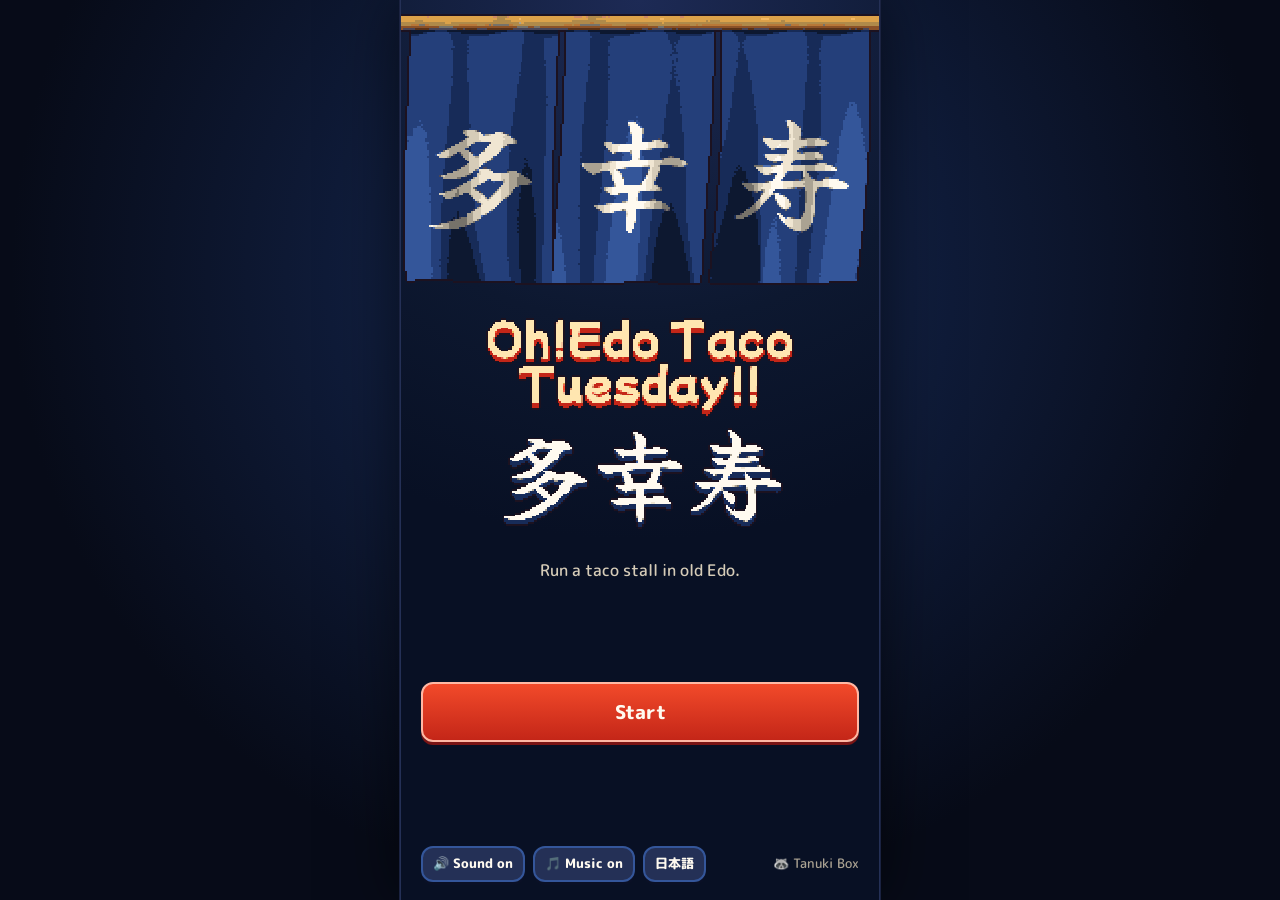
==== index.html @ ccc8399b "抜け荷のイカサマを、だまされたあとにポン吉が教えるように - はじめての2回目の勝負では銀次が必ずイカサマをする。どの椀にも賽がないと分かったあと、   ポン吉がその瞬間をゆっくりくり返して見せ（赤い" ====
<!doctype html>
<html lang="ja">
<head>
<meta charset="utf-8">
<meta name="viewport" content="width=device-width, initial-scale=1, maximum-scale=1, user-scalable=no, viewport-fit=cover">
<title>Oh!Edo Taco Tuesday!!／多幸寿</title>
<meta name="description" content="江戸にタイムスリップしたタコス職人が、屋台「多幸寿」を営む料理ゲーム。ブラウザで無料で遊べます。">
<meta name="theme-color" content="#0d1830">
<meta property="og:type" content="website">
<meta property="og:site_name" content="Tanuki Box">
<meta property="og:title" content="Oh!Edo Taco Tuesday!!／多幸寿">
<meta property="og:description" content="江戸の屋台で、タコスを売ろう。ブラウザで無料で遊べます。">
<meta property="og:url" content="https://tanukibox.github.io/OH-EDO-TACO-TUESDAY/">
<meta property="og:image" content="https://tanukibox.github.io/OH-EDO-TACO-TUESDAY/art/output/game/ogp.png?v=15">
<meta property="og:image:width" content="1200">
<meta property="og:image:height" content="630">
<meta name="twitter:card" content="summary_large_image">
<meta name="twitter:image" content="https://tanukibox.github.io/OH-EDO-TACO-TUESDAY/art/output/game/ogp.png?v=15">
<link rel="icon" type="image/png" href="art/output/game/favicon.png?v=15">
<link rel="apple-touch-icon" href="art/output/game/icon-180.png?v=15">
<link rel="manifest" href="manifest.webmanifest">
<meta name="apple-mobile-web-app-capable" content="yes">
<meta name="apple-mobile-web-app-title" content="多幸寿">
<link rel="preconnect" href="https://fonts.googleapis.com">
<link rel="preconnect" href="https://fonts.gstatic.com" crossorigin>
<link rel="stylesheet" href="https://fonts.googleapis.com/css2?family=M+PLUS+Rounded+1c:wght@500;800&family=Mochiy+Pop+One&family=Yuji+Syuku&display=swap">
<link rel="stylesheet" href="style.css?v=15">
</head>
<body>
<div id="app">
  <section id="scr-title" class="screen"></section>
  <section id="scr-morning" class="screen scroll"></section>
  <section id="scr-auction" class="screen scroll"></section>
  <section id="scr-night" class="screen"></section>
  <section id="scr-result" class="screen scroll"></section>
  <section id="scr-shop" class="screen scroll"></section>
  <section id="scr-fishing" class="screen scroll"></section>
  <section id="scr-forage" class="screen scroll"></section>
  <section id="scr-dex" class="screen scroll"></section>
  <section id="scr-hunt" class="screen scroll"></section>
  <section id="scr-smuggle" class="screen scroll"></section>
  <section id="scr-ending" class="screen scroll"></section>
  <section id="scr-dev" class="screen scroll"></section>
  <div id="dialog"></div>
  <div id="fxlayer"></div>
  <div id="toast"></div>
  <div id="tipbox"></div>
  <div id="keys" hidden></div>
  <div id="loading">🌮</div>
</div>

<!-- Tanuki Box 共通土台 -->
<script src="js/common/tb-i18n.js?v=15"></script>
<script src="js/common/tb-input.js?v=15"></script>
<script src="js/common/tb-sound.js?v=15"></script>
<script src="js/common/tb-store.js?v=15"></script>
<!-- 設定（数値）とことば（日英） -->
<script>window.OT = { VERSION: 15 };</script>
<script src="js/game/config.js?v=15"></script>
<script src="js/game/text.js?v=15"></script>
<!-- 絵の仕組み（art/build.py）が書き出す折りたたみの数値 -->
<script src="art/output/taco_plain/fold.js?v=15"></script>
<script src="art/output/game/art.js?v=15"></script>
<!-- ゲーム本体 -->
<script src="js/game/state.js?v=15"></script>
<script src="js/game/taste.js?v=15"></script>
<script src="js/game/ui.js?v=15"></script>
<script src="js/game/art.js?v=15"></script>
<script src="js/game/sprites.js?v=15"></script>
<script src="js/game/fx.js?v=15"></script>
<script src="js/game/bgm.js?v=15"></script>
<script src="js/game/opening.js?v=15"></script>
<script src="js/game/tutorial.js?v=15"></script>
<script src="js/game/sfx.js?v=15"></script>
<script src="js/game/share.js?v=15"></script>
<script src="js/game/auction.js?v=15"></script>
<script src="js/game/fishing.js?v=15"></script>
<script src="js/game/forage.js?v=15"></script>
<script src="js/game/shop.js?v=15"></script>
<script src="js/game/dex.js?v=15"></script>
<script src="js/game/hunt.js?v=15"></script>
<script src="js/game/smuggle.js?v=15"></script>
<script src="js/game/story.js?v=15"></script>
<script src="js/game/ending.js?v=15"></script>
<script src="js/game/serve.js?v=15"></script>
<script src="js/game/kitchen.js?v=15"></script>
<script src="js/game/night.js?v=15"></script>
<script src="js/game/news.js?v=15"></script>
<script src="js/game/screens.js?v=15"></script>
<script src="js/game/main.js?v=15"></script>
<script src="js/game/dev.js?v=15"></script>
</body>
</html>
---- style.css ----
/* 多幸寿：見た目（夜の屋台。藍色と提灯の明かり） */
:root {
  --ink: #fffaf0;
  --ink2: #d6ccb8;
  --muted: #aaa292;
  --night: #0d1830;
  --night2: #172b58;
  --panel: #1a2240;
  --panel2: #243056;
  --line: #34569a;
  --lantern: #f5b860;
  --lantern2: #ffe6b0;
  --red: #f24a2a;
  --green: #46b03a;
  --wood: #8c5228;
  --wood2: #5a3218;
  --safe-b: env(safe-area-inset-bottom, 0px);
  --safe-t: env(safe-area-inset-top, 0px);
}
* { box-sizing: border-box; -webkit-tap-highlight-color: transparent; }
html, body { margin: 0; height: 100%; background: #070b18; color: var(--ink); }
body {
  font-family: "M PLUS Rounded 1c", "Hiragino Maru Gothic ProN", "Yu Gothic UI", sans-serif;
  font-weight: 500;
  overflow: hidden;
  touch-action: manipulation;
  user-select: none; -webkit-user-select: none;
}
#app {
  position: relative;
  width: 100%; max-width: 480px; height: 100%; height: 100dvh;
  margin: 0 auto;
  background: radial-gradient(120% 60% at 50% 0%, #1d2a55 0%, var(--night) 60%, #081024 100%);
  overflow: hidden;
  box-shadow: 0 0 0 1px #1a2240, 0 0 60px rgba(0,0,0,.6);
}
.screen { position: absolute; inset: 0; display: none; flex-direction: column; padding-top: var(--safe-t); }
.screen.on { display: flex; }
.screen.scroll { overflow-y: auto; -webkit-overflow-scrolling: touch; padding-bottom: calc(96px + var(--safe-b)); }
#loading { position: absolute; inset: 0; display: grid; place-items: center; font-size: 48px; animation: spin 1.2s linear infinite; }
body.ready #loading { display: none; }
@keyframes spin { to { transform: rotate(360deg); } }

canvas.pix { image-rendering: pixelated; image-rendering: crisp-edges; display: block; }

/* ボタン */
.btn {
  font: inherit; font-weight: 800; color: var(--ink);
  background: var(--panel2); border: 2px solid var(--line); border-radius: 12px;
  padding: 10px 16px; cursor: pointer; min-height: 44px;
  box-shadow: 0 3px 0 #0a1026;
  transition: transform .06s;
}
.btn:active { transform: translateY(2px); box-shadow: 0 1px 0 #0a1026; }
.btn:disabled { opacity: .45; }
.btn.primary { background: linear-gradient(#f24a2a, #c42618); border-color: #ffb8a4; box-shadow: 0 3px 0 #7a1414; }
.btn.big { font-size: 19px; padding: 14px 18px; width: 100%; }
.btn.ghost { background: transparent; }
.btn.small { font-size: 13px; padding: 6px 10px; min-height: 36px; }
.btn.x { background: #000; border-color: #444; }

/* 上の帯 */
.hud {
  display: flex; gap: 10px; align-items: center; flex-wrap: wrap;
  padding: 8px 12px; font-size: 14px; font-weight: 800;
  background: rgba(7,11,24,.65); border-bottom: 1px solid #243056;
}
.hud-day { color: var(--lantern2); }
.hud-timer { margin-left: auto; color: var(--lantern); font-variant-numeric: tabular-nums; }
.scr-title { margin: 14px 16px 8px; font-size: 22px; font-weight: 800; }
.lead { margin: 6px 16px; color: var(--ink2); }

/* ポン吉 */
.pon { display: flex; gap: 8px; margin: 6px 16px; padding: 10px; background: #2a2838; border: 1px solid #4a4658; border-radius: 12px; }
.pon-face { font-size: 30px; line-height: 1; }
.pon-face-img { width: 44px; height: 44px; image-rendering: pixelated; background: #f0e6d2; border-radius: 10px; border: 2px solid #b87838; display: block; }
.tut-face.pon-face-img { width: 40px; height: 40px; margin: -14px 0 -2px -4px; box-shadow: 0 2px 0 rgba(0,0,0,.4); }
.pon-text { display: flex; flex-direction: column; font-size: 14px; }
.pon-text b { color: var(--lantern); font-size: 12px; }

/* お知らせ */
#tipbox { position: absolute; left: 0; right: 0; bottom: calc(150px + var(--safe-b)); display: flex; flex-direction: column; align-items: center; pointer-events: none; z-index: 50; }
#toast { position: absolute; left: 0; right: 0; top: 30%; display: flex; flex-direction: column; align-items: center; gap: 8px; pointer-events: none; z-index: 50; }
.toast { background: rgba(13,24,48,.92); border: 2px solid var(--lantern); border-radius: 12px; padding: 10px 16px; font-weight: 800; max-width: 88%; text-align: center; animation: pop .2s ease-out; transition: opacity .35s, transform .35s; }
.toast.big { font-family: "Mochiy Pop One", sans-serif; font-size: 34px; color: var(--lantern2); border: none; background: none; text-shadow: 0 3px 0 #7a1414, 0 0 16px #f5b860; }
.toast.tip { font-size: 14px; border-color: #4a4658; background: #2a2838; }
.toast.out { opacity: 0; transform: translateY(-10px); }
@keyframes pop { from { transform: scale(.7); opacity: 0; } to { transform: scale(1); opacity: 1; } }

/* タイトル */
#scr-title { justify-content: space-between; padding-bottom: calc(18px + var(--safe-b)); }
.title-top { display: flex; flex-direction: column; align-items: center; }
.title-noren { width: 100%; height: auto; aspect-ratio: 3 / 2; }
.logo { margin: 8px 0 0; text-align: center; display: flex; flex-direction: column; align-items: center; line-height: 1.05; }
.logo-en { font-family: "Mochiy Pop One", sans-serif; font-size: clamp(26px, 8.5vw, 38px); color: var(--lantern2); text-shadow: 0 3px 0 #c42618, 0 0 18px rgba(245,184,96,.6); letter-spacing: .01em; }
.logo-ja { font-family: "Yuji Syuku", serif; font-size: clamp(40px, 13vw, 58px); color: var(--ink); text-shadow: 0 3px 0 #172b58; margin-top: 4px; }
.tagline { color: var(--ink2); margin: 6px 0; }
.title-btns { display: flex; flex-direction: column; gap: 10px; padding: 0 20px; }
.title-foot { display: flex; gap: 8px; align-items: center; padding: 10px 20px 0; }
.title-foot .by { margin-left: auto; color: var(--muted); font-size: 13px; }

/* 朝：仕入れ先 */
.suppliers { display: grid; grid-template-columns: 1fr 1fr; gap: 8px; margin: 6px 16px; }
.sup { font: inherit; color: var(--ink); text-align: left; background: var(--panel2); border: 2px solid var(--line); border-radius: 12px; padding: 10px; display: flex; flex-direction: column; gap: 2px; cursor: pointer; min-height: 84px; }
.sup.game { border-color: var(--lantern); }
.sup.soon { opacity: .45; border-style: dashed; border-color: #4a4658; }
.sup.blocked { opacity: .6; }
.sup-kind { font-size: 11px; color: var(--lantern); }
.sup.shop .sup-kind { color: #a8e05a; }
.sup-name { font-weight: 800; font-size: 16px; }
.sup-desc { font-size: 12px; color: var(--ink2); }
.pantry { margin: 10px 16px; }
.pantry h3 { font-size: 15px; margin: 6px 0; }
.chips { display: flex; flex-wrap: wrap; gap: 6px; }
.chip { display: inline-flex; align-items: center; gap: 4px; background: #172b58; border-radius: 999px; padding: 2px 10px 2px 4px; font-size: 13px; }
.chip.zero { opacity: .45; }
.chip-icon { width: 24px; height: 24px; }
.sticky-bottom { position: fixed; left: 50%; transform: translateX(-50%); bottom: 0; width: 100%; max-width: 480px; padding: 10px 16px calc(12px + var(--safe-b)); background: linear-gradient(transparent, #070b18 40%); z-index: 5; }

/* 競り */
.auc-intro { margin: 10px 16px; display: flex; flex-direction: column; gap: 16px; }
.auc-intro p { line-height: 1.7; }
.auc-time { height: 8px; margin: 4px 16px; background: #172b58; border-radius: 4px; overflow: hidden; }
.auc-time i, .auc-lot i { display: block; height: 100%; background: var(--lantern); }
.auc-panel { position: relative; margin: 10px 16px; padding: 14px; border-radius: 16px; background: linear-gradient(#5a3218, #2e1a12); border: 3px solid #8c5228; display: flex; flex-direction: column; align-items: center; gap: 4px; cursor: pointer; touch-action: none; }
.auc-panel.won { border-color: var(--green); }
.auc-panel.lost { border-color: #4a4658; }
.auc-fish { width: 288px; max-width: 80%; height: auto; aspect-ratio: 3 / 2; }
.auc-name { font-weight: 800; font-size: 18px; }
.auc-market { font-size: 13px; color: var(--ink2); }
.auc-price { font-family: "Mochiy Pop One", sans-serif; font-size: 56px; line-height: 1.1; color: var(--ink); background: #fffaf0; color: #1c1220; border-radius: 10px; padding: 0 18px; min-width: 60%; text-align: center; font-variant-numeric: tabular-nums; box-shadow: 0 4px 0 #b87838; }
.auc-price.cheap { color: #1f6a2c; background: #eaf7d4; }
.auc-price.pricey { color: #c42618; }
.auc-price.poor { opacity: .55; }
.auc-lot { width: 80%; height: 6px; background: #2e1a12; border-radius: 3px; overflow: hidden; margin-top: 6px; }
.auc-tap { margin-top: 6px; font-weight: 800; color: var(--lantern2); animation: blink 1s infinite; }
@keyframes blink { 50% { opacity: .4; } }
.auc-msg { position: absolute; top: 40%; left: 0; right: 0; text-align: center; font-family: "Mochiy Pop One", sans-serif; font-size: 26px; opacity: 0; pointer-events: none; transition: opacity .15s; }
.auc-msg.show { opacity: 1; }
.auc-msg.won { color: #a8e05a; text-shadow: 0 2px 0 #1f6a2c; }
.auc-msg.lost { color: #d6ccb8; text-shadow: 0 2px 0 #1c1220; }
.auc-log { margin: 6px 16px; padding-left: 20px; font-size: 14px; color: var(--ink2); }
.auc-log.big { font-size: 17px; color: var(--ink); line-height: 1.9; }

/* 夜：屋台 */
#scr-night { background: #0d1830; }
.stall { position: relative; width: 100%; aspect-ratio: 192 / 108; max-height: 34vh; margin: 0 auto; flex: none; }
.stall-canvas { width: 100%; height: 100%; object-fit: contain; }
.seat-hit { position: absolute; top: 18%; bottom: 0; z-index: 2; }
.bubble { position: absolute; top: 4%; transform: translateX(-50%); width: 30%; display: none; flex-direction: column; align-items: center; gap: 2px; pointer-events: none; z-index: 3; }
.bubble.on { display: flex; }
.bubble .b-line { background: #fffaf0; color: #1c1220; font-size: 11px; font-weight: 800; border-radius: 8px; padding: 3px 6px; line-height: 1.25; text-align: center; box-shadow: 0 2px 0 #aaa292; }
.bubble .b-type { font-size: 10px; color: var(--lantern2); background: rgba(13,24,48,.8); border-radius: 6px; padding: 0 6px; }
.bubble .b-order { background: #fffaf0; color: #c42618; font-size: 11.5px; font-weight: 800; border-radius: 8px; padding: 3px 6px; line-height: 1.2; text-align: center; border: 2px solid transparent; }
.bubble.sel .b-order { border-color: var(--lantern); box-shadow: 0 0 10px #f5b860; }
.bubble .b-bar { width: 70%; height: 5px; background: rgba(0,0,0,.5); border-radius: 3px; overflow: hidden; }
.bubble .b-bar i { display: block; height: 100%; }
.fx { position: absolute; inset: 0; pointer-events: none; z-index: 4; }
.floater { position: absolute; top: 40%; transform: translateX(-50%); font-weight: 800; font-size: 16px; white-space: nowrap; animation: floatUp 1.8s ease-out forwards; text-shadow: 0 2px 0 #1c1220; }
.floater.s3 { color: #ffe6b0; font-size: 20px; }
.floater.s2 { color: #fffaf0; }
.floater.s1 { color: #aaa292; }
.floater.angry { font-size: 28px; }
@keyframes floatUp { 0% { transform: translate(-50%, 10px) scale(.6); opacity: 0; } 15% { transform: translate(-50%, 0) scale(1.15); opacity: 1; } 100% { transform: translate(-50%, -40px) scale(1); opacity: 0; } }

/* 夜：調理台 */
.kitchen { flex: 1; min-height: 0; display: flex; flex-direction: column; background: linear-gradient(#5a3218, #3a2010); border-top: 3px solid #8c5228; padding: 6px 10px calc(8px + var(--safe-b)); gap: 6px; }
.board { position: relative; flex: 1 1 auto; min-height: 110px; display: flex; justify-content: center; align-items: center; }
.board-canvas { height: 100%; max-height: 256px; width: auto; aspect-ratio: 1; }
.dish-name { position: absolute; bottom: 0; left: 0; right: 0; text-align: center; font-size: 13px; font-weight: 800; color: var(--lantern2); text-shadow: 0 2px 0 #1c1220; }
.tabs { display: flex; gap: 4px; flex: none; }
.tab { flex: 1; font: inherit; font-weight: 800; font-size: 14px; color: var(--ink2); background: #2e1a12; border: 2px solid #5a3218; border-radius: 10px 10px 4px 4px; padding: 6px 0; min-height: 38px; cursor: pointer; }
.tab.on { color: #1c1220; background: var(--lantern2); border-color: var(--lantern); }
.bins { display: grid; grid-template-columns: repeat(3, 1fr); gap: 6px; flex: none; max-height: 30vh; overflow-y: auto; }
.bin { font: inherit; color: var(--ink); background: #2e1a12; border: 2px solid #8c5228; border-radius: 10px; padding: 4px; display: grid; grid-template-columns: 32px 1fr; grid-template-rows: auto auto; column-gap: 4px; align-items: center; text-align: left; cursor: pointer; min-height: 48px; }
.bin canvas { grid-row: span 2; width: 32px; height: 32px; }
.bin-name { font-size: 12px; font-weight: 800; line-height: 1.15; }
.bin-count { font-size: 11px; color: var(--muted); }
.bin.on { border-color: var(--lantern); background: #5a3218; box-shadow: 0 0 0 2px rgba(245,184,96,.4) inset; }
.bin.empty { opacity: .4; }
.actions { display: grid; grid-template-columns: 1fr 2fr; gap: 8px; flex: none; }
.actions .btn { min-height: 52px; font-size: 17px; }

/* 結果 */
.res-table { margin: 6px 16px; background: var(--panel); border: 2px solid var(--line); border-radius: 14px; overflow: hidden; }
.res-row { display: flex; justify-content: space-between; align-items: baseline; padding: 10px 14px; border-bottom: 1px solid #243056; gap: 12px; }
.res-row:last-child { border-bottom: none; }
.res-row span { color: var(--ink2); font-size: 14px; }
.res-row b { font-size: 16px; text-align: right; }
.res-row.big b { font-family: "Mochiy Pop One", sans-serif; font-size: 30px; color: var(--lantern2); }
.res-row.up b { color: #a8e05a; }
.res-row.down b { color: #ffb8a4; }
.res-btns { display: flex; flex-direction: column; gap: 10px; margin: 16px; }

/* PC：まわりを夜の町の色に */
@media (min-width: 520px) {
  body { background: radial-gradient(circle at 50% 30%, #172b58, #070b18 70%); }
  #app { border-left: 1px solid #243056; border-right: 1px solid #243056; }
}
@media (max-height: 640px) {
  .stall { max-height: 30vh; }
  .bins { max-height: 26vh; }
  .actions .btn { min-height: 46px; }
}

/* ---------- 第2段階 ---------- */
.row-btns { display: flex; align-items: center; gap: 10px; margin: 4px 16px; }
.chapter-name { margin-left: auto; font-size: 13px; color: var(--lantern2); border: 1px solid #4a4658; border-radius: 999px; padding: 2px 10px; }
.kago-panel { display: flex; gap: 10px; align-items: center; margin: 10px 16px; padding: 10px; background: #2e1a12; border: 2px solid #8c5228; border-radius: 12px; }
.kago-panel > div { display: flex; flex-direction: column; gap: 2px; flex: 1; }
.kago-panel span { font-size: 12px; color: var(--ink2); }
.actions.three { grid-template-columns: 1fr 1fr 1.6fr; }
.actions.three .btn { font-size: 14px; padding: 8px 6px; }
.btn.kago { background: #b87838; border-color: #fbe39a; font-size: 14px !important; }
.toast.lv { color: #a8e05a; border-color: #46b03a; }
.bubble .b-line.cmt { background: #ffe6b0; }

/* 店 */
.shop-list { display: flex; flex-direction: column; gap: 6px; margin: 6px 16px; }
.shop-row { display: flex; align-items: center; gap: 10px; background: var(--panel2); border: 2px solid var(--line); border-radius: 12px; padding: 6px 10px; }
.shop-row.off { opacity: .45; }
.shop-icon { width: 32px; height: 32px; }
.shop-info { flex: 1; display: flex; flex-direction: column; font-size: 12px; color: var(--ink2); }
.shop-info b { color: var(--ink); font-size: 15px; }
.btn.buy { min-width: 76px; background: linear-gradient(#46b03a, #1f6a2c); border-color: #a8e05a; }

/* 一本釣り */
.sea-panel { position: relative; margin: 8px 16px; border: 3px solid #34569a; border-radius: 14px; overflow: hidden; touch-action: none; cursor: pointer; }
.sea-canvas { width: 100%; height: auto; aspect-ratio: 3 / 2; }
.tension { position: absolute; right: 8px; top: 12%; bottom: 12%; width: 18px; background: rgba(13,24,48,.7); border: 2px solid #fffaf0; border-radius: 9px; overflow: hidden; display: flex; flex-direction: column-reverse; }
.tension i { display: block; width: 100%; background: linear-gradient(#f24a2a, #f5b860 40%, #46b03a); transition: height .05s; }
.tension span { position: absolute; top: -2px; left: 50%; transform: translate(-50%, -100%); font-size: 10px; }
.tension.danger { border-color: #f24a2a; box-shadow: 0 0 12px #f24a2a; }
.sea-help { position: absolute; left: 0; right: 0; bottom: 8px; text-align: center; font-weight: 800; color: var(--lantern2); text-shadow: 0 2px 0 #0d1830; pointer-events: none; }
.sea-help.warn { color: #f24a2a; font-size: 20px; animation: blink .3s infinite; }

/* 採集 */
.field-canvas { width: calc(100% - 32px); margin: 8px 16px; height: auto; aspect-ratio: 3 / 2; border: 3px solid #46b03a; border-radius: 14px; touch-action: none; cursor: pointer; }
.forage-log { margin: 4px 16px; font-size: 14px; color: var(--ink2); min-height: 20px; }

/* 図鑑 */
.dex-tabs { display: flex; gap: 4px; margin: 0 16px 6px; }
.dex-grid { display: grid; grid-template-columns: 1fr; gap: 6px; margin: 0 16px; }
.dex-card { display: flex; gap: 10px; align-items: center; background: var(--panel2); border: 2px solid var(--line); border-radius: 12px; padding: 6px; }
.dex-card.shadow { background: #121a33; border-color: #243056; color: var(--muted); }
.dex-thumb { width: 72px; height: 72px; flex: none; }
.dex-card.small .dex-thumb { width: 56px; height: 56px; }
.dex-icon { width: 36px; height: 36px; flex: none; }
.dex-info { display: flex; flex-direction: column; gap: 1px; font-size: 12px; color: var(--ink2); min-width: 0; flex: 1; }
.dex-info b { color: var(--ink); font-size: 14px; }
.dex-info .lv { color: var(--lantern); }
.dex-info .need { font-size: 11px; }
.dex-info .sudachi { color: #a8e05a; font-size: 11px; }
.taste-bars { display: grid; grid-template-columns: 1fr 1fr 1fr; gap: 2px 8px; margin-top: 2px; }
.taste-bars .tb { display: flex; align-items: center; gap: 4px; font-size: 10px; }
.taste-bars .tb span { width: 26px; }
.taste-bars .tb i { display: block; height: 5px; background: var(--lantern); border-radius: 3px; min-width: 2px; }
@media (min-width: 420px) { .dex-grid { grid-template-columns: 1fr 1fr; } }

/* ランクアップ */
.rankup { margin: 6px 16px 12px; padding: 14px; text-align: center; border-radius: 16px; background: radial-gradient(circle at 50% 0%, #5a3218, #2e1a12); border: 3px solid var(--lantern); box-shadow: 0 0 24px rgba(245,184,96,.5); animation: pop .4s ease-out; }
.rankup-title { font-weight: 800; color: var(--lantern2); }
.rankup-name { font-family: "Yuji Syuku", serif; font-size: 34px; margin: 4px 0; }
.rankup p { margin: 6px 0 4px; font-size: 13px; color: var(--ink2); }
.rankup ul { list-style: none; padding: 0; margin: 0; display: flex; flex-wrap: wrap; gap: 4px; justify-content: center; }
.rankup li { background: rgba(13,24,48,.6); border-radius: 999px; padding: 2px 10px; font-size: 12px; }

/* ---------- 第3段階 ---------- */
#dialog { position: absolute; inset: 0; z-index: 80; display: none; background: rgba(7,11,24,.55); }
#dialog.on { display: block; }
.dlg-card { position: absolute; left: 10px; right: 10px; bottom: calc(14px + var(--safe-b)); display: flex; gap: 10px; align-items: flex-start; background: #fffaf0; color: #1c1220; border: 3px solid #5a3218; border-radius: 14px; padding: 12px 14px 22px; box-shadow: 0 6px 0 #2e1a12; animation: pop .15s ease-out; }
.dlg-card.narr { background: #172b58; color: #fffaf0; border-color: #f5b860; box-shadow: 0 6px 0 #0d1830; }
.dlg-face { font-size: 34px; line-height: 1; width: 56px; height: 56px; display: grid; place-items: center; background: #f0e6d2; border-radius: 10px; flex: none; }
.dlg-face.none { display: none; }
.dlg-body { flex: 1; min-width: 0; }
.dlg-name { font-weight: 800; color: #c42618; font-size: 14px; }
.dlg-text { font-size: 16px; line-height: 1.6; }
.dlg-next { position: absolute; right: 12px; bottom: 4px; font-size: 12px; animation: blink 1s infinite; }
.dlg-skip { position: absolute; top: calc(10px + var(--safe-t)); right: 10px; font: inherit; font-size: 13px; color: #fffaf0; background: rgba(13,24,48,.8); border: 1px solid #4a4658; border-radius: 999px; padding: 6px 12px; }
.notice { margin: 6px 16px; padding: 10px 12px; border-radius: 12px; font-size: 14px; font-weight: 800; }
.notice.fest { background: linear-gradient(90deg, #b8323a, #f0664e); color: #fffaf0; }
.notice.vip { background: #2a2838; border: 2px solid #f5b860; color: #ffe6b0; }
.kago-panel.real { border-color: #f4cc62; }
.tribute-panel { margin: 10px 16px; padding: 12px; border-radius: 14px; background: radial-gradient(circle at 50% 0%, #34569a, #172b58); border: 3px solid #f5b860; display: flex; flex-direction: column; gap: 6px; }
.tribute-panel span { font-size: 13px; color: var(--ink2); }
.tribute-panel .miss { color: #ffb8a4; }
.bubble .b-type.vip { background: #b8323a; color: #fff; }
.bubble .b-type.reg { background: #b87838; color: #fff; }
.bubble .b-type.trav { background: #1f6a2c; color: #fff; }
.hunt-msg { margin: 0 16px; text-align: center; font-family: "Mochiy Pop One", sans-serif; font-size: 20px; color: #a8e05a; opacity: 0; transition: opacity .15s; min-height: 28px; }
.hunt-msg.show { opacity: 1; }
.hunt-msg.bad { color: #f24a2a; }
.hunt-canvas { border-color: #8c5228; }
.night-canvas { border-color: #34569a; }
.auc-log li.bad { color: #ffb8a4; }
.cleared { color: #a8e05a; font-weight: 800; margin: 0; }
.ending { display: flex; flex-direction: column; align-items: center; padding-bottom: 20px; }
.ending-title { font-family: "Mochiy Pop One", sans-serif; font-size: clamp(30px, 10vw, 44px); color: #ffe6b0; text-shadow: 0 4px 0 #c42618, 0 0 24px #f5b860; margin: 10px 0 0; text-align: center; }
.ending-sub { font-family: "Yuji Syuku", serif; font-size: 22px; margin: 6px 0; }
.ending-taco { width: 256px; height: 256px; }
.ending-stats { color: var(--ink2); padding: 0 16px; text-align: center; }
.ending .res-btns { width: 100%; }

/* ---------- 第4段階：絵と演出 ---------- */
.logo-img { width: min(92%, 480px); height: auto; aspect-ratio: 240 / 132; margin-top: -8px; }
.mateo-canvas { position: absolute; left: 0; bottom: 0; height: 88%; max-height: 160px; width: auto; aspect-ratio: 64 / 80; pointer-events: none; }
.board { position: relative; }
.map { position: relative; margin: 6px 16px; border: 3px solid #8c5228; border-radius: 12px; overflow: hidden; }
.map-img { width: 100%; height: auto; aspect-ratio: 256 / 160; }
.pin { position: absolute; transform: translate(-50%, -100%); font: inherit; font-size: 10px; font-weight: 800; color: #1c1220; background: #fffaf0; border: 2px solid #1c1220; border-radius: 8px; padding: 1px 5px; white-space: nowrap; cursor: pointer; box-shadow: 0 2px 0 #1c1220; }
.pin::after { content: ''; position: absolute; left: 50%; bottom: -6px; transform: translateX(-50%); border: 4px solid transparent; border-top-color: #1c1220; }
.pin.game { background: #ffe6b0; }
.pin.shop { background: #d2ec9a; }
.pin.soon { background: #aaa292; opacity: .8; }
.pin.blocked { opacity: .55; }
.pin.home { background: #f24a2a; color: #fffaf0; cursor: default; }
.auc-panel { background-size: cover; background-position: center; image-rendering: pixelated; }
.dlg-face-img { width: 56px; height: 56px; }
.dlg-face { overflow: hidden; }

#fxlayer { position: absolute; inset: 0; pointer-events: none; z-index: 70; overflow: hidden; }
.cutin { position: absolute; inset: 0; background: rgba(7,11,24,.85); display: flex; flex-direction: column; align-items: center; justify-content: center; animation: pop .2s ease-out; transition: opacity .3s; }
.cutin.out { opacity: 0; }
.cutin-noren { width: 100%; height: auto; aspect-ratio: 3 / 2; }
.cutin-mateo { width: 128px; height: 160px; margin-top: -60px; transition: transform .2s; }
.cutin.dress .cutin-mateo { transform: scale(1.15); }
.cutin-word { font-family: "Mochiy Pop One", sans-serif; font-size: 40px; color: #ffe6b0; text-shadow: 0 4px 0 #c42618, 0 0 20px #f5b860; opacity: 0; transform: scale(.5); transition: all .25s; }
.cutin.dress .cutin-word { opacity: 1; transform: scale(1); }
.closeup { position: absolute; right: 8px; top: 18%; width: 150px; background: #fffaf0; border: 4px solid #f5b860; border-radius: 16px; padding: 6px; display: flex; flex-direction: column; align-items: center; animation: slideIn .25s ease-out; transition: opacity .3s, transform .3s; box-shadow: 0 0 24px rgba(245,184,96,.8); }
.closeup.out { opacity: 0; transform: translateX(40px); }
.closeup-face { width: 132px; height: 132px; }
.closeup-line { font-family: "Mochiy Pop One", sans-serif; color: #c42618; font-size: 16px; text-align: center; line-height: 1.2; }
.spark { position: absolute; width: 8px; height: 8px; background: #ffe6b0; transform: rotate(45deg); animation: sparkle .8s ease-out infinite; }
@keyframes slideIn { from { transform: translateX(60px); opacity: 0; } to { transform: translateX(0); opacity: 1; } }
@keyframes sparkle { 0% { transform: rotate(45deg) scale(0); opacity: 1; } 100% { transform: rotate(45deg) scale(1.6); opacity: 0; } }
.fx-banner { position: absolute; left: 0; right: 0; top: 32%; text-align: center; padding: 16px 0; background: linear-gradient(90deg, transparent, rgba(196,38,24,.92) 15%, rgba(196,38,24,.92) 85%, transparent); animation: pop .3s ease-out; transition: opacity .4s; }
.fx-banner.nushi { background: linear-gradient(90deg, transparent, rgba(23,43,88,.95) 15%, rgba(23,43,88,.95) 85%, transparent); animation: pop .3s ease-out, shake .4s; }
.fx-banner.win { background: linear-gradient(90deg, transparent, rgba(31,106,44,.92) 15%, rgba(31,106,44,.92) 85%, transparent); }
.fx-banner.out { opacity: 0; }
.fx-title { font-family: "Mochiy Pop One", sans-serif; font-size: 36px; color: #ffe6b0; text-shadow: 0 3px 0 #1c1220; }
.fx-sub { font-family: "Yuji Syuku", serif; font-size: 26px; color: #fffaf0; }
@keyframes shake { 0%, 100% { transform: translateX(0); } 25% { transform: translateX(-8px); } 75% { transform: translateX(8px); } }
.confetti { position: absolute; top: -10px; width: 7px; height: 11px; animation: fall linear forwards; }
@keyframes fall { to { transform: translateY(110vh) rotate(720deg); } }
.fx-confetti { position: absolute; inset: 0; }

#dialog.kami { background: #1c1220; display: flex; flex-direction: column; align-items: center; justify-content: center; padding-bottom: 150px; }
.kami-frame { width: calc(100% - 24px); padding: 10px; background: linear-gradient(#b87838, #8c5228); border: 4px solid #5a3218; border-radius: 6px; box-shadow: 0 6px 0 #2e1a12; }
.kami-frame.slide { animation: kamiSlide .45s ease-out; }
@keyframes kamiSlide { from { transform: translateX(40%); opacity: 0; } to { transform: translateX(0); opacity: 1; } }
.kami-pic { width: 100%; height: auto; aspect-ratio: 3 / 2; border: 2px solid #2e1a12; }

.tut { position: absolute; inset: 0; pointer-events: none; z-index: 60; }
.tut-ring { position: absolute; border: 3px solid #ffe6b0; border-radius: 12px; box-shadow: 0 0 0 4000px rgba(7,11,24,.35), 0 0 16px #f5b860; animation: tutPulse 1s infinite; }
@keyframes tutPulse { 50% { border-color: #f5b860; box-shadow: 0 0 0 4000px rgba(7,11,24,.35), 0 0 4px #f5b860; } }
.tut-bubble { position: absolute; left: 12px; right: 12px; background: #2a2838; border: 2px solid #f5b860; border-radius: 12px; padding: 8px 12px; font-size: 14px; line-height: 1.45; display: flex; flex-direction: column; gap: 4px; pointer-events: auto; box-shadow: 0 4px 0 rgba(0,0,0,.4); }
.tut-bubble b { color: #f5b860; font-size: 12px; }
.tut-head { display: flex; align-items: center; gap: 8px; }
.tut-step { font-size: 11px; color: var(--muted); }
.tut-x { margin-left: auto; background: none; border: 0; color: var(--ink2); font-size: 20px; line-height: 1; padding: 0 4px; cursor: pointer; }
.tut-btns { display: flex; justify-content: flex-end; gap: 8px; margin-top: 2px; }
.tut-btns button { border-radius: 8px; padding: 6px 14px; font-weight: 800; font-size: 13px; border: 2px solid #f5b860; cursor: pointer; }
.tut-ok { background: #f5b860; color: #1c1220; }
.tut-skip { background: transparent; color: var(--ink2); border-color: #4a4658 !important; }
.screen.scroll > * { flex-shrink: 0; }


/* ------------------------------------------------------------------
   夜の厨房：木札の紐 / 3つの持ち場 / 持ち場のボタン
   ------------------------------------------------------------------ */
.rail { position: relative; flex: none; display: flex; gap: 6px; overflow-x: auto; padding: 12px 8px 4px; min-height: 100px; background: linear-gradient(#2e1a12, #1c1220); border-bottom: 2px solid #5a3218; scrollbar-width: none; }
.rail::-webkit-scrollbar { display: none; }
.rope { position: absolute; left: 0; right: 0; top: 4px; height: 12px; background: url('art/output/game/kitchen/k_rope.png') repeat-x; background-size: auto 12px; image-rendering: pixelated; pointer-events: none; }
.rail-empty { align-self: center; color: var(--muted); font-size: 12px; margin: 0 auto; }
.ticket { position: relative; flex: none; width: 104px; min-height: 84px; display: flex; flex-direction: column; align-items: center; gap: 2px; padding: 12px 4px 5px; border: 0; border-radius: 4px; color: #1c1220; cursor: pointer;
  background: url('art/output/game/kitchen/k_ticket.png') center / 100% 100%, #f4cc62; image-rendering: pixelated; box-shadow: 0 3px 0 #5a3218; transform-origin: 50% 0; animation: tkIn .35s ease-out; }
@keyframes tkIn { 0% { transform: rotate(-8deg) translateY(-12px); opacity: 0; } 60% { transform: rotate(4deg); opacity: 1; } 100% { transform: rotate(0); } }
.ticket.sel { outline: 3px solid #ffe6b0; box-shadow: 0 0 12px #f5b860, 0 3px 0 #5a3218; }
.ticket .tk-name { font-size: 9.5px; color: #5a3218; font-weight: 700; max-width: 100%; overflow: hidden; white-space: nowrap; text-overflow: ellipsis; }
.ticket .tk-title { font-size: 11px; font-weight: 900; line-height: 1.1; text-align: center; }
.ticket .tk-steps { display: flex; flex-wrap: wrap; justify-content: center; gap: 1px; }
.ticket .tk-step { position: relative; width: 22px; height: 22px; }
.ticket .tk-step canvas { width: 22px; height: 22px; image-rendering: pixelated; }
.ticket .tk-step b { position: absolute; left: -2px; top: -3px; font-size: 8px; background: #b8323a; color: #fff; border-radius: 6px; padding: 0 2px; line-height: 1.2; }
.ticket .tk-hint { font-size: 10px; color: #7a1414; font-weight: 700; text-align: center; }
.ticket .tk-bar { width: 86%; height: 4px; background: rgba(0,0,0,.35); border-radius: 2px; overflow: hidden; margin-top: auto; }
.ticket .tk-bar i { display: block; height: 100%; }

.stations { position: relative; flex: 1; min-height: 0; }
.station { position: absolute; inset: 0; display: none; flex-direction: column; overflow: hidden; }
.station.on { display: flex; }
.st-order { background: #0d1830; justify-content: flex-start; }
#scr-night .st-order .stall { width: 100%; max-height: none; aspect-ratio: 256 / 144; }
.st-hint { text-align: center; color: var(--lantern2); font-size: 13px; padding: 8px; animation: blink 1.4s infinite; }
.st-grill { background: #2e1a12; padding: 0 8px 6px; gap: 4px; }
.grill-canvas { width: 100%; max-height: 52%; object-fit: contain; image-rendering: pixelated; touch-action: none; flex: none; margin: 0 auto; aspect-ratio: 256 / 176; }
.grill-msg { position: absolute; left: 50%; top: 8px; transform: translateX(-50%); background: rgba(13,24,48,.88); border: 2px solid var(--lantern); border-radius: 8px; padding: 3px 10px; font-size: 13px; font-weight: 800; opacity: 0; transition: opacity .15s; pointer-events: none; white-space: nowrap; z-index: 3; }
.grill-msg.on { opacity: 1; }
.k-label { font-size: 11px; color: var(--lantern2); margin-top: 2px; flex: none; }
.k-row { display: flex; gap: 6px; overflow-x: auto; flex: none; padding-bottom: 2px; scrollbar-width: thin; }
.k-empty { color: var(--muted); font-size: 12px; padding: 6px 2px; }
.k-chip { flex: none; width: 70px; display: flex; flex-direction: column; align-items: center; gap: 1px; padding: 4px 2px; border-radius: 10px; border: 2px solid #5a3218; background: linear-gradient(#8c5228, #5a3218); color: var(--ink); cursor: pointer; touch-action: none; user-select: none; -webkit-user-select: none; }
.k-chip .k-ico { width: 40px; height: 40px; image-rendering: pixelated; pointer-events: none; }
.k-chip .k-name { font-size: 10.5px; font-weight: 800; line-height: 1.1; text-align: center; pointer-events: none; }
.k-chip .k-sub { font-size: 9.5px; color: var(--ink2); pointer-events: none; }
.k-chip.empty { opacity: .4; }
.k-chip.on { border-color: #ffe6b0; }
.k-chip.want { border-color: #f5b860; box-shadow: 0 0 8px rgba(245,184,96,.7); }
.k-chip.small { width: 58px; cursor: default; }
.k-chip.q-good .k-sub { color: #a8e05a; }
.k-chip.q-raw .k-sub { color: #f6c39c; }
.k-chip.q-burnt .k-sub { color: #f24a2a; }
.k-chip.bowl { background: linear-gradient(#34569a, #243f7a); border-color: #172b58; }
.k-chip.jug { background: linear-gradient(#76726a, #4a4658); border-color: #4a4658; }
.k-chip.bowl.want, .k-chip.jug.want { border-color: #f5b860; }
.st-plate { background: linear-gradient(#5a3218, #3a2010); padding: 4px 8px 6px; gap: 4px; }
.plate-top { position: relative; display: flex; align-items: center; justify-content: center; gap: 6px; flex: 1 1 auto; min-height: 120px; }
.plate-board-wrap { position: relative; height: 100%; max-height: 300px; max-width: 100%; aspect-ratio: 1; border-radius: 50%; background: radial-gradient(#d6ccb8 0 62%, #aaa292 63% 66%, transparent 67%); }
.plate-board { width: 100%; height: 100%; image-rendering: pixelated; touch-action: none; }
.plate-info { position: absolute; left: 50%; bottom: -2px; transform: translateX(-50%); white-space: nowrap; font-size: 11px; font-weight: 800; background: rgba(13,24,48,.85); border-radius: 8px; padding: 1px 8px; }
.plate-mateo { position: absolute; left: 0; bottom: 0; width: 80px; height: 100px; image-rendering: pixelated; pointer-events: none; }
.plate-side { position: absolute; right: 0; bottom: 0; display: flex; flex-direction: column; gap: 6px; align-items: center; }
.trash { width: 62px; display: flex; flex-direction: column; align-items: center; font-size: 10px; color: var(--ink2); background: none; border: 0; cursor: pointer; }
.trash-ico { width: 48px; height: 48px; background: url('art/output/game/kitchen/k_trash.png') center / contain no-repeat; image-rendering: pixelated; }
.kago-serve { border-radius: 10px; border: 2px solid #8c5228; background: #5a3218; color: var(--ink); font-size: 13px; padding: 6px 8px; cursor: pointer; }
.plate-rows { flex: 0 1 auto; overflow-y: auto; min-height: 0; max-height: 44%; display: flex; flex-direction: column; gap: 2px; }
.wrap-btn { flex: none; min-height: 48px; font-size: 17px; }
.drag-ghost { position: absolute; z-index: 70; pointer-events: none; display: none; transform: translate(-50%, -50%); }
.drag-ghost.on { display: block; }
.drag-ghost.sprinkle, .drag-ghost.drizzle { transform: translate(-50%, -100%) rotate(-25deg); }
.drag-ghost .ghost-ico { width: 56px; height: 56px; image-rendering: pixelated; filter: drop-shadow(0 4px 2px rgba(0,0,0,.5)); }

.score-card { position: absolute; left: 50%; top: 8px; transform: translate(-50%, -10px); width: min(260px, 86%); background: #fffaf0; color: #1c1220; border-radius: 12px; border: 3px solid #b87838; padding: 8px 12px; z-index: 5; opacity: 0; pointer-events: none; transition: opacity .2s, transform .2s; box-shadow: 0 4px 0 rgba(0,0,0,.4); }
.score-card.on { opacity: 1; transform: translate(-50%, 0); }
.score-card .sc-name { font-size: 11px; color: #5a3218; font-weight: 800; }
.score-card .sc-stars { font-size: 22px; color: #f5b860; text-shadow: 0 1px 0 #8c5228; letter-spacing: 1px; }
.score-card .sc-stars s { text-decoration: none; color: #d6ccb8; text-shadow: none; }
.score-card.s5 .sc-stars { animation: pop .4s; color: #f24a2a; }
.sc-row { display: grid; grid-template-columns: 4.5em 1fr 3em; align-items: center; gap: 6px; font-size: 11.5px; font-weight: 700; }
.sc-row i { height: 7px; background: #d6ccb8; border-radius: 4px; overflow: hidden; }
.sc-row i b { display: block; height: 100%; background: linear-gradient(90deg, #f5b860, #46b03a); }
.sc-row em { font-style: normal; text-align: right; }
.sc-pay { margin-top: 3px; font-weight: 900; font-size: 13px; color: #b8323a; }

.st-buttons { flex: none; display: grid; grid-template-columns: repeat(3, 1fr); gap: 6px; padding: 6px 8px calc(8px + var(--safe-b)); background: #1c1220; border-top: 2px solid #5a3218; }
.st-btn { position: relative; min-height: 58px; border-radius: 12px; border: 2px solid #5a3218; background: linear-gradient(#8c5228, #5a3218); color: var(--ink); font-weight: 900; font-size: 14px; display: flex; flex-direction: column; align-items: center; justify-content: center; gap: 1px; cursor: pointer; }
.st-btn .ico { font-size: 20px; line-height: 1; }
.st-btn.on { background: linear-gradient(#f24a2a, #c42618); border-color: #ffb8a4; }
.st-btn.alert { animation: stAlert .7s infinite; }
.st-btn.alert::after { content: '!'; position: absolute; top: -6px; right: 8px; background: #f24a2a; color: #fff; border-radius: 10px; width: 18px; height: 18px; font-size: 13px; line-height: 18px; }
@keyframes stAlert { 50% { box-shadow: 0 0 14px 3px #f5b860; border-color: #ffe6b0; } }
.seat-hit.call { cursor: pointer; }
.bubble .b-call { background: #f24a2a; color: #fff; font-size: 13px; font-weight: 900; border-radius: 10px; padding: 2px 10px; animation: blink .8s infinite; box-shadow: 0 2px 0 #7a1414; }
@media (min-width: 700px) {
  .rail { min-height: 112px; }
  .ticket { width: 120px; }
}
@media (max-height: 700px) {
  .rail { min-height: 90px; padding-top: 10px; }
  .st-btn { min-height: 50px; }
  .k-chip .k-ico { width: 32px; height: 32px; }
}
/* 盛り付け：3段（皮・具・たれと薬味）が縦長のスマホでも全部見えるように、札を小さめに */
.st-plate .plate-top { min-height: 130px; }
.st-plate .plate-rows { max-height: none; flex: none; }
.st-plate .k-chip { width: 60px; padding: 2px; }
.st-plate .k-chip .k-ico { width: 32px; height: 32px; }
.st-plate .k-label { margin-top: 0; font-size: 10px; }
.st-plate .plate-top { flex: 1 1 0; min-height: 110px; }
.st-plate .k-chip .k-name { white-space: nowrap; overflow: hidden; text-overflow: ellipsis; max-width: 100%; }
.st-plate .k-chip .k-sub { white-space: nowrap; font-size: 9px; }
.st-plate .k-label { line-height: 12px; }
.st-order { justify-content: flex-start; background: linear-gradient(#3a2010, #2e1a12); }
.st-order .st-hint { background: rgba(13,24,48,.7); border-radius: 10px; margin: 8px 16px 0; }
.ticket.old { animation: none; }

/* 焼き場を3つの画面に：七輪 / 油鍋 / 藁焼き */
.fire-tabs { flex: none; display: grid; grid-template-columns: repeat(3, 1fr); gap: 4px; padding: 6px 0 4px; }
.fire-tab { position: relative; display: flex; align-items: center; justify-content: center; gap: 4px; min-height: 38px; border-radius: 10px; border: 2px solid #5a3218; background: #3a2010; color: var(--ink2); font-weight: 800; font-size: 13px; cursor: pointer; }
.fire-tab .ico { font-size: 15px; }
.fire-tab .fire-count { font-style: normal; font-size: 10px; color: var(--muted); }
.fire-tab.on { background: linear-gradient(#8c5228, #5a3218); color: var(--ink); border-color: #f5b860; }
.fire-tab.alert { animation: stAlert .7s infinite; }
.fire-tab.alert::after { content: '!'; position: absolute; top: -6px; right: 6px; background: #f24a2a; color: #fff; border-radius: 9px; width: 16px; height: 16px; font-size: 11px; line-height: 16px; text-align: center; }
.fire-view { position: relative; flex: none; }
.fire-view .grill-canvas { display: block; width: 100%; max-height: none; aspect-ratio: 256 / 160; }
.slot-tags { position: absolute; inset: 0; pointer-events: none; }
.slot-tag { position: absolute; display: none; transform: translate(-50%, -235%); white-space: nowrap; font-size: 12px; font-weight: 900; padding: 1px 7px; border-radius: 8px; background: #fffaf0; color: #1c1220; box-shadow: 0 2px 0 rgba(0,0,0,.4); }
.slot-tag.on { display: block; }
.slot-tag.k-sear { transform: translate(-50%, 150%); }
.slot-tag.flip { background: #ffe6b0; animation: tagHop .5s infinite; }
.slot-tag.ready { background: #a8e05a; animation: tagHop .5s infinite; }
.slot-tag.burn { background: #f24a2a; color: #fff; animation: blink .4s infinite; }
.slot-tag.hold { background: rgba(13,24,48,.85); color: var(--lantern2); }
@keyframes tagHop { 50% { margin-top: -3px; } }
.sear-ctrl { display: none; position: absolute; left: 8px; right: 8px; bottom: 6px; gap: 8px; grid-template-columns: 2fr 1fr; }
.fire-view.v-sear .sear-ctrl { display: grid; }
.sear-ctrl button { min-height: 46px; border-radius: 12px; font-weight: 900; font-size: 15px; cursor: pointer; -webkit-user-select: none; user-select: none; -webkit-touch-callout: none; }
.sear-hold { touch-action: none; background: linear-gradient(#f24a2a, #c42618); color: #fff; border: 2px solid #ffb8a4; box-shadow: 0 3px 0 #7a1414; }
.sear-hold.on { transform: translateY(3px); box-shadow: 0 0 16px #f5b860; background: linear-gradient(#f5b860, #f24a2a); }
.sear-take { background: #fffaf0; color: #1c1220; border: 2px solid #b87838; box-shadow: 0 3px 0 #5a3218; }
.sear-ctrl button:disabled { opacity: .45; }
.st-grill .k-chip .k-ico { width: 36px; height: 36px; }

/* 盛り付け：列は横にスクロール。タップで「持つ」 */
.k-row { touch-action: pan-x; overscroll-behavior-x: contain; -webkit-overflow-scrolling: touch; }
.k-chip { touch-action: pan-x; }
.k-chip.held { border-color: #fffaf0; box-shadow: 0 0 0 2px #f24a2a, 0 0 12px #f5b860; transform: translateY(-3px); }
.plate-board-wrap.tool-on { box-shadow: 0 0 0 3px rgba(245,184,96,.8), 0 0 18px rgba(245,184,96,.6); }
.plate-board-wrap.tool-on .plate-info { background: #c42618; color: #fff; }
.st-plate .plate-rows .k-row { -webkit-mask-image: linear-gradient(90deg, #000 88%, rgba(0,0,0,.25)); mask-image: linear-gradient(90deg, #000 88%, rgba(0,0,0,.25)); }
.drag-ghost.sprinkle, .drag-ghost.drizzle { transform: translate(-50%, -120%) rotate(-30deg); }

/* タコスを出す場面（できあがり → お客さん → 評価と心付け） */
.serve-scene { position: absolute; left: 0; right: 0; bottom: 0; top: calc(44px + var(--safe-t)); z-index: 50; background: rgba(7,11,24,.92); display: flex; flex-direction: column; align-items: center; justify-content: flex-start; overflow: hidden; animation: pop .2s ease-out; transition: opacity .25s; }
.serve-scene.out { opacity: 0; }
.sv-dish { position: absolute; inset: 0; display: flex; flex-direction: column; align-items: center; justify-content: center; gap: 6px; transition: opacity .3s, transform .3s; }
.serve-scene:not(.p-dish) .sv-dish { opacity: 0; transform: scale(.7) translateY(-30px); pointer-events: none; }
.sv-rays { position: absolute; width: 140vmin; height: 140vmin; max-width: 900px; max-height: 900px; background: repeating-conic-gradient(rgba(245,184,96,.16) 0 10deg, transparent 10deg 20deg); border-radius: 50%; -webkit-mask-image: radial-gradient(circle, #000 20%, transparent 65%); mask-image: radial-gradient(circle, #000 20%, transparent 65%); animation: spin 14s linear infinite; }
.sv-dish-img { position: relative; width: min(78vw, 360px); height: auto; aspect-ratio: 1; image-rendering: pixelated; animation: dishIn .45s cubic-bezier(.2,1.6,.4,1); }
@keyframes dishIn { from { transform: scale(.3) rotate(-12deg); opacity: 0; } to { transform: scale(1); opacity: 1; } }
.sv-title { position: relative; font-family: "Mochiy Pop One", sans-serif; font-size: 22px; color: #ffe6b0; text-shadow: 0 3px 0 #7a1414; text-align: center; padding: 0 12px; }
.sv-done { position: relative; font-family: "Mochiy Pop One", sans-serif; font-size: 34px; color: #fffaf0; text-shadow: 0 4px 0 #c42618, 0 0 18px #f5b860; animation: pop .4s .25s both; }
.sv-dish .spark { position: absolute; }
.sv-stage { position: relative; width: 100%; flex: none; opacity: 0; transition: opacity .3s; }
.serve-scene.p-guest .sv-stage, .serve-scene.p-react .sv-stage { opacity: 1; }
.sv-canvas { display: block; width: 100%; height: auto; image-rendering: pixelated; }
.sv-bubble { position: absolute; left: 50%; top: 4%; transform: translateX(-50%); display: none; flex-direction: column; align-items: center; gap: 3px; max-width: 70%; }
.sv-bubble.on { display: flex; animation: pop .25s ease-out; }
.sv-bubble .b-line { background: #fffaf0; color: #1c1220; font-weight: 800; font-size: 15px; border-radius: 12px; padding: 5px 12px; box-shadow: 0 3px 0 #aaa292; text-align: center; }
.sv-bubble.worry .b-line { background: #d6ccb8; }
.sv-bubble .b-line.cmt { background: #ffe6b0; font-size: 13px; }
.sv-coins { position: absolute; inset: 0; pointer-events: none; }
.sv-coin { position: absolute; pointer-events: auto; width: 46px; height: 46px; padding: 2px; border: 0; background: none; cursor: pointer; animation: coinPop .35s ease-out both, coinBob 1s ease-in-out .35s infinite; filter: drop-shadow(0 0 6px #f5b860); }
.sv-coin .coin-ico { width: 42px; height: 42px; image-rendering: pixelated; }
.sv-coin.got { animation: coinGot .45s ease-in forwards; pointer-events: none; }
@keyframes coinPop { from { transform: translateY(30px) scale(.2); opacity: 0; } to { transform: none; opacity: 1; } }
@keyframes coinBob { 50% { transform: translateY(-6px); } }
@keyframes coinGot { to { transform: translate(40vw, -60vh) scale(.4); opacity: 0; } }
.sv-card { width: min(92%, 380px); margin-top: 10px; background: #fffaf0; color: #1c1220; border-radius: 14px; border: 3px solid #b87838; padding: 10px 14px; box-shadow: 0 4px 0 rgba(0,0,0,.4); opacity: 0; transform: translateY(20px); transition: opacity .25s, transform .25s; }
.sv-card.on { opacity: 1; transform: none; }
.sv-card .sc-name { font-size: 12px; color: #5a3218; font-weight: 800; }
.sv-stars { font-size: 30px; letter-spacing: 2px; line-height: 1.1; }
.sv-stars span { display: inline-block; animation: starIn .3s cubic-bezier(.2,1.8,.4,1) both; }
.sv-stars .on { color: #f5b860; text-shadow: 0 2px 0 #8c5228; }
.sv-stars .off { color: #d6ccb8; }
.sv-card.s5 .sv-stars .on { color: #f24a2a; text-shadow: 0 2px 0 #7a1414, 0 0 10px #f5b860; }
@keyframes starIn { from { transform: scale(0) rotate(-90deg); opacity: 0; } to { transform: none; opacity: 1; } }
.sv-card .sc-row { animation: pop .25s both; }
.sv-card .sc-row i b { animation: barIn .5s ease-out both; transform-origin: left; }
@keyframes barIn { from { transform: scaleX(0); } }
.sv-tip { margin-top: 4px; font-size: 13px; font-weight: 900; color: #b87838; min-height: 18px; }
.sv-tip.done { color: #46b03a; }
.sv-next { margin-top: 10px; min-height: 48px; min-width: 60%; border-radius: 14px; border: 2px solid #ffb8a4; background: linear-gradient(#f24a2a, #c42618); color: #fff; font-weight: 900; font-size: 18px; box-shadow: 0 3px 0 #7a1414; opacity: 0; pointer-events: none; transition: opacity .2s; cursor: pointer; }
.sv-next.on { opacity: 1; pointer-events: auto; animation: pop .25s; }
/* 夜の営業の上の帯：1行に収める（数字が大きくなっても折り返さない） */
#scr-night .hud { flex-wrap: nowrap; gap: 8px; padding: 8px 10px; font-size: 13px; white-space: nowrap; }
@media (max-width: 380px) { #scr-night .hud { font-size: 12px; gap: 6px; } }

/* ------------------------------------------------------------------
   魚河岸の競り（一山いくら）
   ------------------------------------------------------------------ */
#scr-auction.ak { background: #172b58; overflow: hidden; }
.ak-lots { flex: none; display: grid; grid-template-columns: repeat(5, 1fr); gap: 4px; padding: 6px 8px; background: #0d1830; }
.ak-lot { position: relative; display: flex; flex-direction: column; align-items: center; justify-content: center; min-height: 40px; border-radius: 8px; background: linear-gradient(#b87838, #8c5228); border: 2px solid #5a3218; color: #fffaf0; font-size: 10px; font-weight: 800; line-height: 1.1; }
.ak-lot .n { font-size: 13px; }
.ak-lot .g { font-size: 9.5px; color: #ffe6b0; }
.ak-lot.now { border-color: #ffe6b0; box-shadow: 0 0 10px #f5b860; }
.ak-lot.done { filter: grayscale(.4) brightness(.8); }
.ak-lot.mine { filter: none; border-color: #46b03a; box-shadow: 0 0 10px #a8e05a; }
.ak-lot.tip::before { content: '🎣'; position: absolute; top: -8px; right: -4px; font-size: 14px; }
.ak-lot-face { position: absolute; right: -4px; bottom: -6px; width: 24px; height: 24px; image-rendering: pixelated; border-radius: 6px; background: #f0e6d2; border: 1px solid #5a3218; }
.ak-stage { position: relative; flex: none; width: 100%; aspect-ratio: 384 / 216; overflow: hidden; touch-action: manipulation; }
.ak-canvas { display: block; width: 100%; height: 100%; image-rendering: pixelated; }
.ak-fuda { position: absolute; display: none; transform: translate(-10%, -100%); background: #fffaf0; color: #1c1220; border: 2px solid #5a3218; border-radius: 3px; padding: 1px 5px; font-size: 11px; font-weight: 900; writing-mode: vertical-rl; letter-spacing: 1px; box-shadow: 0 2px 0 rgba(0,0,0,.4); }
.ak-bubble { position: absolute; top: 3%; transform: translateX(-50%); background: #fffaf0; color: #1c1220; border-radius: 10px; padding: 3px 9px; font-size: 12px; font-weight: 900; white-space: nowrap; box-shadow: 0 2px 0 #aaa292; opacity: 0; transition: opacity .15s; pointer-events: none; z-index: 3; }
.ak-bubble.on { opacity: 1; animation: pop .18s ease-out; }
.ak-bubble.seri { left: 50%; top: 2%; background: #ffe6b0; font-size: 14px; }
.ak-bubble.rival { top: 34%; }
.ak-gata { position: absolute; transform: translate(-50%, -50%) rotate(-8deg); font-family: "Mochiy Pop One", sans-serif; font-size: 22px; color: #fffaf0; text-shadow: 0 2px 0 #c42618, 0 0 6px #1c1220; opacity: 0; pointer-events: none; }
.ak-gata.on { animation: gataPop .6s ease-out; }
@keyframes gataPop { 0% { opacity: 1; transform: translate(-50%, -50%) rotate(-8deg) scale(.5); } 30% { transform: translate(-50%, -60%) rotate(6deg) scale(1.3); } 100% { opacity: 0; transform: translate(-50%, -90%) rotate(-4deg) scale(1); } }
.ak-msg { position: absolute; left: 50%; top: 42%; transform: translate(-50%, -50%); font-family: "Mochiy Pop One", sans-serif; font-size: 22px; color: #ffe6b0; text-shadow: 0 3px 0 #7a1414, 0 0 12px #1c1220; opacity: 0; pointer-events: none; white-space: nowrap; z-index: 4; }
.ak-msg.on { opacity: 1; animation: pop .25s ease-out; }
.ak-msg.lost { color: #d6ccb8; text-shadow: 0 3px 0 #1c1220; }
.ak-lower { flex: 1; min-height: 0; overflow-y: auto; display: flex; flex-direction: column; gap: 6px; padding: 8px 10px calc(10px + var(--safe-b)); background: linear-gradient(#2e1a12, #1c1220); }
.ak-intro { display: flex; flex-direction: column; gap: 8px; }
.ak-howto { margin: 0; padding-left: 18px; font-size: 13px; line-height: 1.5; color: var(--ink); }
.ak-sub { font-size: 12px; color: var(--lantern2); text-align: center; }
.ak-rivals { display: flex; flex-direction: column; gap: 4px; }
.ak-rival { display: grid; grid-template-columns: 40px auto 1fr; align-items: center; gap: 6px; font-size: 11.5px; background: rgba(255,250,240,.06); border-radius: 8px; padding: 3px 6px; }
.ak-rival b { font-size: 12px; color: var(--lantern2); white-space: nowrap; }
.ak-rival-face, .ak-ans-face, .ak-bote-face, .ak-res-face { width: 40px; height: 40px; image-rendering: pixelated; background: #f0e6d2; border-radius: 8px; }
.ak-clues { display: flex; flex-wrap: wrap; gap: 4px; }
.ak-chip { font-size: 12px; font-weight: 800; border-radius: 12px; padding: 2px 9px; background: rgba(255,250,240,.12); color: var(--ink2); }
.ak-chip.fuda { background: #fffaf0; color: #1c1220; }
.ak-chip.w0 { background: #a8e05a; color: #1c1220; }
.ak-chip.w1 { background: #f5b860; color: #1c1220; }
.ak-chip.w2 { background: #f24a2a; color: #fff; }
.ak-chip.on { background: #ffe6b0; color: #1c1220; }
.ak-dans { display: flex; flex-direction: column; gap: 3px; }
.ak-dan { position: relative; display: flex; align-items: center; gap: 8px; min-height: 42px; border: 0; border-radius: 6px; padding: 2px 8px; color: #1c1220; font-weight: 800; text-align: left; cursor: pointer;
  background: url('art/output/game/market/futa.png') center / 100% 100%, #dca24a; image-rendering: pixelated; }
.ak-dan.open { background: url('art/output/game/market/dan.png') center / 100% 100%, #d6ccb8; cursor: default; }
.ak-dan .lbl { flex: none; font-size: 10px; background: rgba(28,18,32,.75); color: #ffe6b0; border-radius: 6px; padding: 1px 6px; }
.ak-dan .peek { font-size: 12px; color: #fffaf0; text-shadow: 0 1px 0 #5a3218; }
.ak-fish { display: flex; align-items: center; gap: 2px; flex-wrap: wrap; }
.ak-fish b { font-size: 12px; margin-left: 4px; text-shadow: 0 1px 0 #fffaf0; }
.ak-fish.jackpot b { color: #c42618; }
.ak-ico { width: 28px; height: 28px; image-rendering: pixelated; }
.ak-board { display: grid; grid-template-columns: 1fr 1.2fr; gap: 8px; align-items: center; margin-top: auto; }
.ak-price { display: flex; flex-direction: column; align-items: center; background: #1c1220; border: 2px solid #5a3218; border-radius: 10px; padding: 4px; color: #d6ccb8; }
.ak-price b { font-family: "Mochiy Pop One", sans-serif; font-size: 22px; line-height: 1.1; color: #ffe6b0; }
.ak-price span { font-size: 12px; }
.ak-price i { font-style: normal; font-size: 11px; color: #f24a2a; }
.ak-price.live b { animation: priceTick .45s infinite; }
@keyframes priceTick { 0% { transform: translateY(-3px); } 30% { transform: none; } }
.ak-buy { min-height: 70px; border-radius: 16px; border: 3px solid #ffb8a4; background: linear-gradient(#f24a2a, #c42618); color: #fff; font-family: "Mochiy Pop One", sans-serif; font-size: 26px; box-shadow: 0 5px 0 #7a1414; cursor: pointer; touch-action: manipulation; -webkit-user-select: none; user-select: none; }
.ak-buy:active { transform: translateY(3px); box-shadow: 0 2px 0 #7a1414; }
.ak-buy:disabled { background: #4a4658; border-color: #76726a; box-shadow: 0 5px 0 #1c1220; color: #aaa292; }
.ak-buy.mash { animation: stAlert .3s infinite; background: linear-gradient(#f5b860, #f24a2a); }
.ak-clash { position: absolute; inset: 0; display: flex; align-items: center; justify-content: center; gap: 0; background: rgba(13,24,48,.35); z-index: 5; pointer-events: none; }
.ak-clash .cb { font-family: "Mochiy Pop One", sans-serif; font-size: 22px; padding: 10px 14px; border-radius: 50%; border: 3px solid #1c1220; transition: transform .08s; white-space: nowrap; }
.ak-clash .me { background: #fffaf0; color: #c42618; transform-origin: left center; }
.ak-clash .them { background: #d6ccb8; color: #1c1220; transform-origin: right center; }
.ak-clash-title { position: absolute; top: 6%; left: 50%; transform: translateX(-50%); font-size: 13px; font-weight: 900; color: #ffe6b0; background: rgba(28,18,32,.85); border-radius: 8px; padding: 2px 10px; white-space: nowrap; }
.ak-after-title { font-family: "Mochiy Pop One", sans-serif; font-size: 18px; color: #ffe6b0; text-align: center; }
.ak-openbox { display: flex; flex-direction: column; gap: 4px; cursor: pointer; touch-action: manipulation; }
.ak-dan.big { min-height: 54px; overflow: hidden; background: url('art/output/game/market/dan.png') center / 100% 100%, #d6ccb8; }
.ak-dan.big .lid { position: absolute; inset: 0; background: url('art/output/game/market/futa.png') center / 100% 100%; image-rendering: pixelated; transition: transform .45s cubic-bezier(.3,1.5,.5,1), opacity .45s; }
.ak-dan.big.opened .lid { transform: translate(40%, -120%) rotate(25deg); opacity: 0; }
.ak-jackpot { position: absolute; inset: 0; z-index: 80; display: flex; flex-direction: column; align-items: center; justify-content: center; background: radial-gradient(circle, rgba(245,184,96,.55), rgba(13,24,48,.92) 70%); animation: jpIn 1.2s ease-out; transition: opacity .4s; pointer-events: none; }
.ak-jackpot.out { opacity: 0; }
.ak-jackpot .big { font-family: "Yuji Syuku", "Mochiy Pop One", serif; font-size: 96px; line-height: 1; color: #fffaf0; text-shadow: 0 6px 0 #c42618, 0 0 30px #f5b860; animation: jpWord 1.6s cubic-bezier(.1,.9,.2,1); }
.ak-jackpot .small { font-family: "Mochiy Pop One", sans-serif; font-size: 30px; color: #ffe6b0; text-shadow: 0 3px 0 #7a1414; animation: pop .5s .9s both; }
.ak-jp-fish { width: 70%; max-width: 360px; height: auto; image-rendering: pixelated; animation: jpFish 2.2s ease-out; }
@keyframes jpIn { 0% { background-color: #fffaf0; } }
@keyframes jpWord { 0% { transform: scale(4) rotate(-20deg); opacity: 0; } 50% { transform: scale(1.1) rotate(4deg); opacity: 1; } 100% { transform: scale(1); } }
@keyframes jpFish { 0% { transform: translateX(-60%) scale(.6); } 60% { transform: translateX(0) scale(1.1); } 100% { transform: scale(1); } }
.ak-jackpot .spark { position: absolute; }
.ak-answers { display: flex; flex-direction: column; gap: 5px; }
.ak-ans { background: rgba(255,250,240,.08); border: 2px solid #5a3218; border-radius: 10px; padding: 4px 6px; animation: ansIn .4s both; }
@keyframes ansIn { from { transform: rotateX(80deg); opacity: 0; } to { transform: none; opacity: 1; } }
.ak-ans.mine { border-color: #46b03a; background: rgba(168,224,90,.12); }
.ak-ans.regret { border-color: #f24a2a; }
.ak-ans.relief { border-color: #5070b0; }
.ak-ans .head { display: flex; align-items: center; gap: 6px; font-size: 12px; font-weight: 800; }
.ak-ans .head .n { background: #8c5228; color: #fffaf0; border-radius: 6px; padding: 0 6px; }
.ak-ans .head .g { color: var(--lantern2); }
.ak-ans .head .ak-ans-face { width: 28px; height: 28px; }
.ak-ans .head .pr { margin-left: auto; color: var(--ink2); }
.ak-ans .body { display: flex; flex-wrap: wrap; gap: 4px 10px; margin: 2px 0; }
.ak-ans .body .ak-fish b { color: var(--ink); text-shadow: none; font-size: 11px; }
.ak-ans .body .ak-ico { width: 22px; height: 22px; }
.ak-ans .foot { display: flex; justify-content: space-between; font-size: 11.5px; color: var(--ink2); }
.ak-ans.regret .foot b { color: #f24a2a; }
.ak-ans.relief .foot b { color: #a8e05a; }
.ak-bote { display: flex; align-items: center; gap: 8px; font-size: 13px; background: rgba(255,250,240,.08); border-radius: 10px; padding: 6px; }
.ak-sell { display: flex; flex-direction: column; gap: 4px; }
.ak-sell-row { display: grid; grid-template-columns: 30px 1fr auto auto; align-items: center; gap: 8px; font-size: 13px; background: rgba(255,250,240,.06); border-radius: 8px; padding: 3px 6px; }
.ak-sell-btn { border-radius: 8px; border: 2px solid #b87838; background: #fffaf0; color: #1c1220; font-weight: 800; font-size: 12px; padding: 4px 8px; cursor: pointer; }
.ak-sell-btn:disabled { opacity: .4; }
.ak-res { display: flex; flex-direction: column; gap: 6px; }
.ak-res-got { display: flex; flex-wrap: wrap; gap: 4px 10px; justify-content: center; }
.ak-res-got .it { display: flex; align-items: center; gap: 2px; font-size: 12px; }
.ak-res-row { display: flex; justify-content: space-between; font-size: 14px; border-bottom: 1px dashed #5a3218; padding: 2px 4px; }
.ak-res-faces { display: flex; justify-content: center; gap: 10px; margin-top: 4px; }
.ak-res-rival { display: flex; flex-direction: column; align-items: center; gap: 2px; font-size: 10.5px; max-width: 30%; text-align: center; }
.ak-res-face { width: 56px; height: 56px; }
.ak-next { margin-top: 4px; }
/* 競りのあとの「次へ」は、いつも画面の下に見えるように */
.ak-lower .ak-next { position: sticky; bottom: 0; z-index: 2; box-shadow: 0 -8px 12px #1c1220; flex: none; }
/* 自分の山の判定 */
.ak-mine { border-radius: 12px; border: 3px solid #46b03a; background: linear-gradient(#fffaf0, #f0e6d2); color: #1c1220; padding: 8px 10px; animation: pop .35s ease-out; box-shadow: 0 3px 0 rgba(0,0,0,.4); }
.ak-mine.v-jackpot { border-color: #f24a2a; background: linear-gradient(#ffe6b0, #f5b860); }
.ak-mine.v-great { border-color: #46b03a; }
.ak-mine.v-good { border-color: #5070b0; }
.ak-mine.v-fair { border-color: #f5b860; }
.ak-mine.v-bad { border-color: #76726a; background: linear-gradient(#d6ccb8, #aaa292); }
.ak-mine.v-none { border-color: #4a4658; background: rgba(255,250,240,.1); color: var(--ink); text-align: center; }
.ak-mine-head { display: flex; align-items: center; gap: 8px; }
.ak-mine-face { width: 44px; height: 44px; image-rendering: pixelated; background: #f0e6d2; border-radius: 8px; border: 2px solid #b87838; flex: none; }
.ak-mine-title { font-family: "Mochiy Pop One", sans-serif; font-size: 17px; line-height: 1.2; }
.ak-mine.v-jackpot .ak-mine-title, .ak-mine.v-great .ak-mine-title { color: #c42618; }
.ak-mine-gain { font-size: 15px; font-weight: 900; }
.ak-mine-gain.plus { color: #1f6a2c; }
.ak-mine-gain.minus { color: #b8323a; }
.ak-mine .body { display: flex; flex-wrap: wrap; gap: 2px 10px; margin: 4px 0; }
.ak-mine .body .ak-fish b { text-shadow: none; font-size: 11px; }
.ak-mine .body .ak-ico { width: 22px; height: 22px; }
.ak-mine-rows { display: flex; flex-wrap: wrap; justify-content: space-between; gap: 2px 10px; font-size: 12px; margin-top: 3px; border-top: 1px dashed #b87838; padding-top: 3px; }
.ak-mine-rows b { color: #8c5228; }
.ak-res-row.verdict span { font-weight: 900; color: var(--lantern2); }
.ak-ans.jpmiss { border-color: #f5b860; } .ak-ans.jpmiss .foot b { color: #f5b860; }

/* ---------- 瓦版と番付 ---------- */
.notice.trend { background: #f3e6c4; color: #3a2414; border: 2px dashed #8c5228; }
.kw-wrap { position: absolute; inset: 0; z-index: 75; display: flex; flex-direction: column; align-items: center; justify-content: flex-start; gap: 10px; padding: calc(16px + var(--safe-t)) 12px calc(16px + var(--safe-b)); background: rgba(7,11,24,.78); overflow-y: auto; animation: pop .22s ease-out; transition: opacity .25s; }
.kw-wrap.out { opacity: 0; }
.kw-paper, .bz-paper { width: min(440px, 100%); flex: none; background: #f3e6c4; background-image: repeating-linear-gradient(0deg, rgba(140,82,40,.05) 0 2px, transparent 2px 7px); color: #2a1a10; border: 3px solid #5a3218; border-radius: 4px; box-shadow: 0 6px 0 rgba(0,0,0,.45); padding: 10px 12px 12px; transform: rotate(-.6deg); }
.kw-mast { display: flex; align-items: baseline; justify-content: space-between; border-bottom: 3px double #5a3218; padding-bottom: 4px; margin-bottom: 8px; }
.kw-name { font-family: "Yuji Syuku", serif; font-size: 28px; letter-spacing: 6px; color: #7a1414; }
.kw-date { font-size: 13px; font-weight: 800; color: #5a3218; }
.kw-body { display: flex; flex-direction: column; gap: 8px; }
.kw-art { display: flex; gap: 8px; align-items: flex-start; padding: 6px 4px; border-bottom: 1px dashed rgba(90,50,24,.5); }
.kw-art:last-child { border-bottom: 0; }
.kw-art b { display: block; font-family: "Yuji Syuku", serif; font-size: 18px; line-height: 1.25; color: #2a1a10; }
.kw-art p { margin: 3px 0 0; font-size: 13px; line-height: 1.55; font-weight: 700; color: #3a2414; }
.kw-art.top b { font-size: 21px; color: #7a1414; }
.kw-art.rival.up b::after { content: ' ▲'; color: #b8323a; font-size: 13px; }
.kw-art.rival.down b::after { content: ' ▼'; color: #34569a; font-size: 13px; }
.kw-art.event b { color: #5a3218; }
.kw-art.trend { background: rgba(245,184,96,.35); border-radius: 6px; border-bottom: 0; }
.kw-pic { width: 56px; height: 56px; flex: none; image-rendering: pixelated; background: #e6d2a4; border: 2px solid #5a3218; border-radius: 50%; }
.kw-ico { width: 40px; height: 40px; flex: none; image-rendering: pixelated; background: #e6d2a4; border: 2px solid #8c5228; border-radius: 8px; }
.kw-txt { flex: 1; min-width: 0; }
.kw-foot { display: flex; align-items: center; justify-content: space-between; gap: 8px; margin-top: 8px; padding-top: 6px; border-top: 3px double #5a3218; font-size: 13px; font-weight: 900; color: #7a1414; }
.kw-bz { flex: none; background: #7a1414; color: #fffaf0; border: 0; border-radius: 8px; padding: 6px 10px; font: inherit; font-weight: 900; cursor: pointer; }
.kw-close { flex: none; min-width: 160px; background: var(--lantern); color: #1c1220; border: 0; border-radius: 12px; padding: 12px 20px; font: inherit; font-size: 16px; font-weight: 900; box-shadow: 0 4px 0 #8c5228; cursor: pointer; }
.kw-wrap.bz { z-index: 76; }
.bz-paper { transform: none; padding: 8px; }
.bz-head { display: flex; align-items: center; justify-content: space-between; border: 2px solid #5a3218; background: #7a1414; color: #fffaf0; padding: 4px 8px; margin-bottom: 6px; }
.bz-head b { font-family: "Yuji Syuku", serif; font-size: 17px; letter-spacing: 2px; text-align: center; flex: 1; }
.bz-east, .bz-west { font-family: "Yuji Syuku", serif; font-size: 20px; width: 28px; text-align: center; }
.bz-grid { display: flex; flex-direction: column; gap: 4px; }
.bz-row { display: grid; grid-template-columns: 1fr 1fr; gap: 4px; }
.bz-cell { position: relative; display: grid; grid-template-columns: 1fr 34px; grid-template-rows: auto auto auto; column-gap: 4px; align-items: center; background: rgba(255,250,240,.55); border: 1px solid #8c5228; padding: 4px 6px; min-height: 58px; }
.bz-cell.empty { background: transparent; border-style: dashed; }
.bz-row.sanyaku .bz-cell { border-width: 2px; }
.bz-row.sanyaku:first-child .bz-cell { background: rgba(245,184,96,.45); }
.bz-title { grid-column: 1; font-size: 11px; font-weight: 900; color: #7a1414; }
.bz-shop { grid-column: 1; font-family: "Yuji Syuku", serif; font-size: 14px; line-height: 1.2; color: #2a1a10; }
.bz-rep { grid-column: 1; font-size: 11px; font-weight: 800; color: #5a3218; }
.bz-cell .kw-ico { grid-column: 2; grid-row: 1 / 4; width: 34px; height: 34px; border-radius: 6px; }
.bz-cell.me { background: #b8323a; border: 2px solid #7a1414; box-shadow: 0 0 0 2px #f5b860; }
.bz-cell.me .bz-title, .bz-cell.me .bz-shop, .bz-cell.me .bz-rep { color: #fffaf0; grid-column: 1 / 3; }
.bz-move { position: absolute; right: 6px; top: 4px; font-style: normal; font-weight: 900; font-size: 14px; }
.bz-move.up { color: #ffe6b0; }
.bz-move.down { color: #9cc4ff; }
.bz-note { margin-top: 8px; font-size: 13px; font-weight: 800; color: #3a2414; text-align: center; }

/* ---------- 開発用メニュー（?dev） ---------- */
#scr-dev h3 { margin: 14px 16px 6px; font-size: 15px; color: var(--lantern); }
.dev-ch { display: flex; align-items: center; gap: 6px; margin: 6px 16px; flex-wrap: wrap; }
.dev-chb { width: 40px; height: 40px; border-radius: 10px; border: 2px solid var(--line); background: var(--panel2); color: var(--ink); font: inherit; font-weight: 900; font-size: 16px; cursor: pointer; }
.dev-chb.on { background: var(--lantern); color: #1c1220; border-color: var(--lantern2); }
.dev-chname { margin: 0 16px; color: var(--ink2); font-weight: 800; }
.dev-grid { display: grid; grid-template-columns: 1fr 1fr; gap: 8px; margin: 0 16px; }
.dev-foot { margin: 18px 16px 30px; text-align: center; }
.dev-fab { position: absolute; right: 4px; bottom: calc(4px + var(--safe-b)); z-index: 90; background: rgba(242,74,42,.85); color: #fff; border: 0; border-radius: 6px; padding: 2px 6px; font: 900 10px sans-serif; opacity: .7; cursor: pointer; }

/* ---------- 一本釣りの釣り道具 ---------- */
.gear { margin: 14px 0 0; padding: 10px 12px; background: var(--panel); border: 2px solid var(--line); border-radius: 12px; text-align: left; }
.gear h3 { margin: 0 0 6px; font-size: 15px; color: var(--lantern); }
.gear-row { display: flex; align-items: center; justify-content: space-between; gap: 8px; padding: 6px 0; border-top: 1px dashed var(--line); }
.gear-row:first-of-type { border-top: 0; }
.gear-now { display: flex; flex-direction: column; min-width: 0; }
.gear-now b { font-size: 14px; }
.gear-now span { font-size: 11px; color: var(--ink2); }
.gear-row .btn { flex: none; white-space: nowrap; }
.gear-row .btn.off { opacity: .45; }
.gear-max { font-size: 12px; color: var(--muted); flex: none; }

/* ---------- 番付外 ---------- */
.bz-cell.me.out { margin-top: 6px; grid-template-columns: 1fr; background: rgba(184,50,58,.18); border: 2px dashed #b8323a; box-shadow: none; }
.bz-cell.me.out .bz-title, .bz-cell.me.out .bz-shop, .bz-cell.me.out .bz-rep { color: #7a1414; }

/* ---------- 里山の採集：捕るもの4つの札と、捕ったときの名前 ---------- */
.fg-wrap { position: relative; }
.fg-legend { display: grid; grid-template-columns: repeat(4, 1fr); gap: 5px; margin: 8px 16px; }
.fg-legend.intro { margin: 8px 0 12px; }
.fg-chip { display: flex; flex-direction: column; align-items: center; gap: 1px; padding: 4px 2px; background: var(--panel2); border: 2px solid var(--line); border-radius: 10px; }
.fg-ico { width: 36px; height: 48px; image-rendering: pixelated; }
.fg-chip b { font-size: 12px; line-height: 1.2; text-align: center; }
.fg-where { font-size: 9px; color: var(--ink2); text-align: center; line-height: 1.2; }
.fg-count { font-size: 15px; font-weight: 900; color: var(--lantern); }
.fg-chip.hit { animation: fgHit .4s ease-out; }
@keyframes fgHit { 0% { transform: scale(1.18); border-color: var(--lantern); } 100% { transform: scale(1); } }
.fg-pop { position: absolute; transform: translate(-50%, -100%); font-size: 13px; font-weight: 900; color: #fffaf0; text-shadow: 0 2px 0 #1c1220, 0 0 4px #1c1220; white-space: nowrap; pointer-events: none; animation: fgPop .9s ease-out forwards; }
@keyframes fgPop { 0% { opacity: 0; margin-top: 4px; } 15% { opacity: 1; } 100% { opacity: 0; margin-top: -26px; } }

/* ---------- 山の追い込みのこつ ---------- */
.hunt-tips { margin: 6px 0 12px; padding-left: 1.2em; text-align: left; font-size: 13px; line-height: 1.6; color: var(--ink2); }

/* ---------- 長崎の抜け荷：闇商人との椀の玉当て ---------- */
#scr-smuggle.ym { background: #1c1220; }
.ym-stage { position: relative; flex: none; width: 100%; aspect-ratio: 384 / 216; overflow: hidden; touch-action: manipulation; }
.ym-canvas { display: block; width: 100%; height: 100%; image-rendering: pixelated; }
.ym-bubble { position: absolute; left: 50%; top: 4%; transform: translateX(-50%); max-width: 86%; background: #fffaf0; color: #1c1220; border-radius: 10px; padding: 4px 10px; font-size: 12px; font-weight: 900; line-height: 1.4; text-align: center; box-shadow: 0 2px 0 #aaa292; opacity: 0; transition: opacity .15s; pointer-events: none; z-index: 3; }
.ym-bubble.on { opacity: 1; }
.ym-lower { display: flex; flex-direction: column; gap: 8px; padding: 10px 16px 24px; }
.ym-howto { margin: 0; font-size: 13px; line-height: 1.6; color: var(--ink2); }
.ym-head { margin: 4px 0 0; font-size: 14px; color: var(--lantern); }
.ym-crates { display: grid; grid-template-columns: 1fr 1fr; gap: 6px; }
.ym-crate { display: flex; flex-direction: column; align-items: center; gap: 2px; padding: 6px 4px; background: var(--panel2); border: 2px solid var(--line); border-radius: 10px; color: var(--ink); font: inherit; cursor: pointer; }
.ym-crate .chip-icon, .ym-deal .chip-icon { width: 32px; height: 32px; image-rendering: pixelated; }
.ym-crate.bought { border-color: var(--green); opacity: .7; }
.ym-crate.passed { opacity: .45; }
.ym-name { font-size: 12px; font-weight: 800; text-align: center; }
.ym-price { font-size: 12px; font-weight: 900; color: var(--lantern2); }
.ym-deal { display: flex; align-items: center; gap: 8px; padding: 6px 10px; background: var(--panel2); border: 2px solid var(--lantern); border-radius: 12px; }
.ym-deal .ym-name { font-size: 15px; }
.ym-price.now { margin-left: auto; font-size: 14px; }
.ym-price.now.win, .ym-price.now.cheat { color: #a8e05a; }
.ym-price.now.lose { color: #f0664e; }
.ym-rule { margin: 0; font-size: 12px; line-height: 1.5; color: var(--ink2); }
.ym-rule.big { font-size: 15px; font-weight: 900; color: var(--lantern2); text-align: center; }
.ym-btns { display: flex; flex-direction: column; gap: 6px; }
.ym-btns .btn.off { opacity: .45; }
.btn.ym-cheat { background: #7a1414; color: #fffaf0; border: 2px solid #f24a2a; font-size: 18px; font-weight: 900; padding: 10px; }
.ym-hint { margin: 0; font-size: 11px; color: var(--muted); text-align: center; }
.ym-pon { display: flex; align-items: center; gap: 10px; background: #fffaf0; color: #1c1220; border: 3px solid #b87838; border-radius: 12px; padding: 8px 10px; }
.ym-pon-face { width: 52px; height: 52px; flex: none; image-rendering: pixelated; }
.ym-pon p { margin: 0; font-size: 14px; font-weight: 800; line-height: 1.55; }
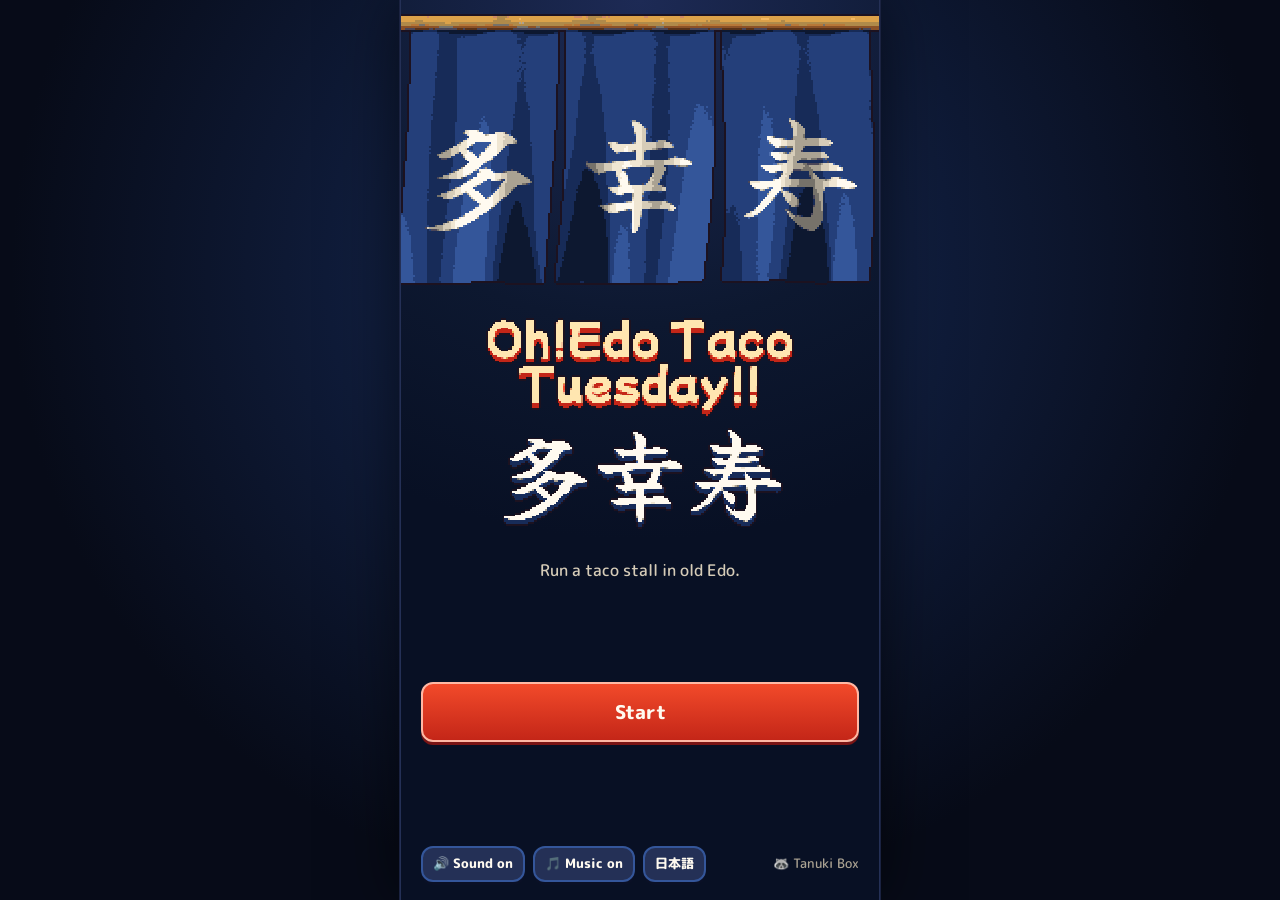
==== commit 6b3c36d3: "バランス調整：毎晩の評判と、評判ランクの境目 - 自動プレイ（章ごとに3分の夜）と、1日目からクリアまでの試算（上手・ふつう・苦手）で確認 - 店を開けて1皿でも出せば、毎晩 評判+6（REP.per" ====
--- a/index.html
+++ b/index.html
@@ -11,20 +11,20 @@
 <meta property="og:title" content="Oh!Edo Taco Tuesday!!／多幸寿">
 <meta property="og:description" content="江戸の屋台で、タコスを売ろう。ブラウザで無料で遊べます。">
 <meta property="og:url" content="https://tanukibox.github.io/OH-EDO-TACO-TUESDAY/">
-<meta property="og:image" content="https://tanukibox.github.io/OH-EDO-TACO-TUESDAY/art/output/game/ogp.png?v=15">
+<meta property="og:image" content="https://tanukibox.github.io/OH-EDO-TACO-TUESDAY/art/output/game/ogp.png?v=17">
 <meta property="og:image:width" content="1200">
 <meta property="og:image:height" content="630">
 <meta name="twitter:card" content="summary_large_image">
-<meta name="twitter:image" content="https://tanukibox.github.io/OH-EDO-TACO-TUESDAY/art/output/game/ogp.png?v=15">
-<link rel="icon" type="image/png" href="art/output/game/favicon.png?v=15">
-<link rel="apple-touch-icon" href="art/output/game/icon-180.png?v=15">
+<meta name="twitter:image" content="https://tanukibox.github.io/OH-EDO-TACO-TUESDAY/art/output/game/ogp.png?v=17">
+<link rel="icon" type="image/png" href="art/output/game/favicon.png?v=17">
+<link rel="apple-touch-icon" href="art/output/game/icon-180.png?v=17">
 <link rel="manifest" href="manifest.webmanifest">
 <meta name="apple-mobile-web-app-capable" content="yes">
 <meta name="apple-mobile-web-app-title" content="多幸寿">
 <link rel="preconnect" href="https://fonts.googleapis.com">
 <link rel="preconnect" href="https://fonts.gstatic.com" crossorigin>
 <link rel="stylesheet" href="https://fonts.googleapis.com/css2?family=M+PLUS+Rounded+1c:wght@500;800&family=Mochiy+Pop+One&family=Yuji+Syuku&display=swap">
-<link rel="stylesheet" href="style.css?v=15">
+<link rel="stylesheet" href="style.css?v=17">
 </head>
 <body>
 <div id="app">
@@ -50,44 +50,44 @@
 </div>
 
 <!-- Tanuki Box 共通土台 -->
-<script src="js/common/tb-i18n.js?v=15"></script>
-<script src="js/common/tb-input.js?v=15"></script>
-<script src="js/common/tb-sound.js?v=15"></script>
-<script src="js/common/tb-store.js?v=15"></script>
+<script src="js/common/tb-i18n.js?v=17"></script>
+<script src="js/common/tb-input.js?v=17"></script>
+<script src="js/common/tb-sound.js?v=17"></script>
+<script src="js/common/tb-store.js?v=17"></script>
 <!-- 設定（数値）とことば（日英） -->
-<script>window.OT = { VERSION: 15 };</script>
-<script src="js/game/config.js?v=15"></script>
-<script src="js/game/text.js?v=15"></script>
+<script>window.OT = { VERSION: 17 };</script>
+<script src="js/game/config.js?v=17"></script>
+<script src="js/game/text.js?v=17"></script>
 <!-- 絵の仕組み（art/build.py）が書き出す折りたたみの数値 -->
-<script src="art/output/taco_plain/fold.js?v=15"></script>
-<script src="art/output/game/art.js?v=15"></script>
+<script src="art/output/taco_plain/fold.js?v=17"></script>
+<script src="art/output/game/art.js?v=17"></script>
 <!-- ゲーム本体 -->
-<script src="js/game/state.js?v=15"></script>
-<script src="js/game/taste.js?v=15"></script>
-<script src="js/game/ui.js?v=15"></script>
-<script src="js/game/art.js?v=15"></script>
-<script src="js/game/sprites.js?v=15"></script>
-<script src="js/game/fx.js?v=15"></script>
-<script src="js/game/bgm.js?v=15"></script>
-<script src="js/game/opening.js?v=15"></script>
-<script src="js/game/tutorial.js?v=15"></script>
-<script src="js/game/sfx.js?v=15"></script>
-<script src="js/game/share.js?v=15"></script>
-<script src="js/game/auction.js?v=15"></script>
-<script src="js/game/fishing.js?v=15"></script>
-<script src="js/game/forage.js?v=15"></script>
-<script src="js/game/shop.js?v=15"></script>
-<script src="js/game/dex.js?v=15"></script>
-<script src="js/game/hunt.js?v=15"></script>
-<script src="js/game/smuggle.js?v=15"></script>
-<script src="js/game/story.js?v=15"></script>
-<script src="js/game/ending.js?v=15"></script>
-<script src="js/game/serve.js?v=15"></script>
-<script src="js/game/kitchen.js?v=15"></script>
-<script src="js/game/night.js?v=15"></script>
-<script src="js/game/news.js?v=15"></script>
-<script src="js/game/screens.js?v=15"></script>
-<script src="js/game/main.js?v=15"></script>
-<script src="js/game/dev.js?v=15"></script>
+<script src="js/game/state.js?v=17"></script>
+<script src="js/game/taste.js?v=17"></script>
+<script src="js/game/ui.js?v=17"></script>
+<script src="js/game/art.js?v=17"></script>
+<script src="js/game/sprites.js?v=17"></script>
+<script src="js/game/fx.js?v=17"></script>
+<script src="js/game/bgm.js?v=17"></script>
+<script src="js/game/opening.js?v=17"></script>
+<script src="js/game/tutorial.js?v=17"></script>
+<script src="js/game/sfx.js?v=17"></script>
+<script src="js/game/share.js?v=17"></script>
+<script src="js/game/auction.js?v=17"></script>
+<script src="js/game/fishing.js?v=17"></script>
+<script src="js/game/forage.js?v=17"></script>
+<script src="js/game/shop.js?v=17"></script>
+<script src="js/game/dex.js?v=17"></script>
+<script src="js/game/hunt.js?v=17"></script>
+<script src="js/game/smuggle.js?v=17"></script>
+<script src="js/game/story.js?v=17"></script>
+<script src="js/game/ending.js?v=17"></script>
+<script src="js/game/serve.js?v=17"></script>
+<script src="js/game/kitchen.js?v=17"></script>
+<script src="js/game/night.js?v=17"></script>
+<script src="js/game/news.js?v=17"></script>
+<script src="js/game/screens.js?v=17"></script>
+<script src="js/game/main.js?v=17"></script>
+<script src="js/game/dev.js?v=17"></script>
 </body>
 </html>
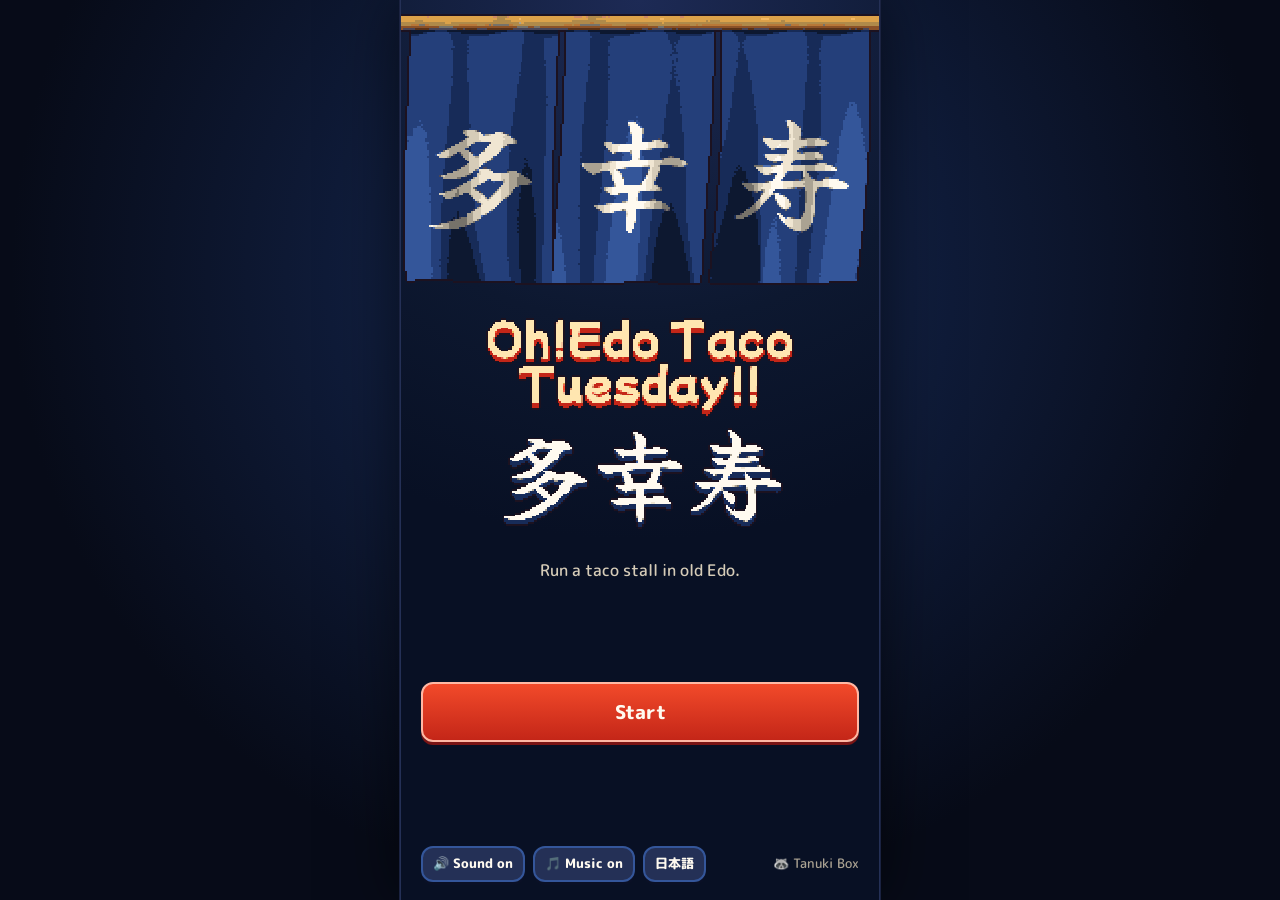
==== commit 67055beb: "屋台の改装と、高級な材料（お金の使いみち） - 屋台の改装（第2章から）：提灯・のれん・カウンター・焼き場を3段ずつ。見た目が変わり、   客が多く来る／長く待つ／代金が上がる／焼き加減がやさしくなる" ====
--- a/index.html
+++ b/index.html
@@ -11,20 +11,20 @@
 <meta property="og:title" content="Oh!Edo Taco Tuesday!!／多幸寿">
 <meta property="og:description" content="江戸の屋台で、タコスを売ろう。ブラウザで無料で遊べます。">
 <meta property="og:url" content="https://tanukibox.github.io/OH-EDO-TACO-TUESDAY/">
-<meta property="og:image" content="https://tanukibox.github.io/OH-EDO-TACO-TUESDAY/art/output/game/ogp.png?v=17">
+<meta property="og:image" content="https://tanukibox.github.io/OH-EDO-TACO-TUESDAY/art/output/game/ogp.png?v=18">
 <meta property="og:image:width" content="1200">
 <meta property="og:image:height" content="630">
 <meta name="twitter:card" content="summary_large_image">
-<meta name="twitter:image" content="https://tanukibox.github.io/OH-EDO-TACO-TUESDAY/art/output/game/ogp.png?v=17">
-<link rel="icon" type="image/png" href="art/output/game/favicon.png?v=17">
-<link rel="apple-touch-icon" href="art/output/game/icon-180.png?v=17">
+<meta name="twitter:image" content="https://tanukibox.github.io/OH-EDO-TACO-TUESDAY/art/output/game/ogp.png?v=18">
+<link rel="icon" type="image/png" href="art/output/game/favicon.png?v=18">
+<link rel="apple-touch-icon" href="art/output/game/icon-180.png?v=18">
 <link rel="manifest" href="manifest.webmanifest">
 <meta name="apple-mobile-web-app-capable" content="yes">
 <meta name="apple-mobile-web-app-title" content="多幸寿">
 <link rel="preconnect" href="https://fonts.googleapis.com">
 <link rel="preconnect" href="https://fonts.gstatic.com" crossorigin>
 <link rel="stylesheet" href="https://fonts.googleapis.com/css2?family=M+PLUS+Rounded+1c:wght@500;800&family=Mochiy+Pop+One&family=Yuji+Syuku&display=swap">
-<link rel="stylesheet" href="style.css?v=17">
+<link rel="stylesheet" href="style.css?v=18">
 </head>
 <body>
 <div id="app">
@@ -41,6 +41,7 @@
   <section id="scr-smuggle" class="screen scroll"></section>
   <section id="scr-ending" class="screen scroll"></section>
   <section id="scr-dev" class="screen scroll"></section>
+  <section id="scr-kaiso" class="screen scroll"></section>
   <div id="dialog"></div>
   <div id="fxlayer"></div>
   <div id="toast"></div>
@@ -50,44 +51,45 @@
 </div>
 
 <!-- Tanuki Box 共通土台 -->
-<script src="js/common/tb-i18n.js?v=17"></script>
-<script src="js/common/tb-input.js?v=17"></script>
-<script src="js/common/tb-sound.js?v=17"></script>
-<script src="js/common/tb-store.js?v=17"></script>
+<script src="js/common/tb-i18n.js?v=18"></script>
+<script src="js/common/tb-input.js?v=18"></script>
+<script src="js/common/tb-sound.js?v=18"></script>
+<script src="js/common/tb-store.js?v=18"></script>
 <!-- 設定（数値）とことば（日英） -->
-<script>window.OT = { VERSION: 17 };</script>
-<script src="js/game/config.js?v=17"></script>
-<script src="js/game/text.js?v=17"></script>
+<script>window.OT = { VERSION: 18 };</script>
+<script src="js/game/config.js?v=18"></script>
+<script src="js/game/text.js?v=18"></script>
 <!-- 絵の仕組み（art/build.py）が書き出す折りたたみの数値 -->
-<script src="art/output/taco_plain/fold.js?v=17"></script>
-<script src="art/output/game/art.js?v=17"></script>
+<script src="art/output/taco_plain/fold.js?v=18"></script>
+<script src="art/output/game/art.js?v=18"></script>
 <!-- ゲーム本体 -->
-<script src="js/game/state.js?v=17"></script>
-<script src="js/game/taste.js?v=17"></script>
-<script src="js/game/ui.js?v=17"></script>
-<script src="js/game/art.js?v=17"></script>
-<script src="js/game/sprites.js?v=17"></script>
-<script src="js/game/fx.js?v=17"></script>
-<script src="js/game/bgm.js?v=17"></script>
-<script src="js/game/opening.js?v=17"></script>
-<script src="js/game/tutorial.js?v=17"></script>
-<script src="js/game/sfx.js?v=17"></script>
-<script src="js/game/share.js?v=17"></script>
-<script src="js/game/auction.js?v=17"></script>
-<script src="js/game/fishing.js?v=17"></script>
-<script src="js/game/forage.js?v=17"></script>
-<script src="js/game/shop.js?v=17"></script>
-<script src="js/game/dex.js?v=17"></script>
-<script src="js/game/hunt.js?v=17"></script>
-<script src="js/game/smuggle.js?v=17"></script>
-<script src="js/game/story.js?v=17"></script>
-<script src="js/game/ending.js?v=17"></script>
-<script src="js/game/serve.js?v=17"></script>
-<script src="js/game/kitchen.js?v=17"></script>
-<script src="js/game/night.js?v=17"></script>
-<script src="js/game/news.js?v=17"></script>
-<script src="js/game/screens.js?v=17"></script>
-<script src="js/game/main.js?v=17"></script>
-<script src="js/game/dev.js?v=17"></script>
+<script src="js/game/state.js?v=18"></script>
+<script src="js/game/taste.js?v=18"></script>
+<script src="js/game/ui.js?v=18"></script>
+<script src="js/game/art.js?v=18"></script>
+<script src="js/game/sprites.js?v=18"></script>
+<script src="js/game/fx.js?v=18"></script>
+<script src="js/game/bgm.js?v=18"></script>
+<script src="js/game/opening.js?v=18"></script>
+<script src="js/game/tutorial.js?v=18"></script>
+<script src="js/game/sfx.js?v=18"></script>
+<script src="js/game/share.js?v=18"></script>
+<script src="js/game/auction.js?v=18"></script>
+<script src="js/game/fishing.js?v=18"></script>
+<script src="js/game/forage.js?v=18"></script>
+<script src="js/game/shop.js?v=18"></script>
+<script src="js/game/dex.js?v=18"></script>
+<script src="js/game/hunt.js?v=18"></script>
+<script src="js/game/smuggle.js?v=18"></script>
+<script src="js/game/story.js?v=18"></script>
+<script src="js/game/ending.js?v=18"></script>
+<script src="js/game/serve.js?v=18"></script>
+<script src="js/game/kitchen.js?v=18"></script>
+<script src="js/game/night.js?v=18"></script>
+<script src="js/game/news.js?v=18"></script>
+<script src="js/game/upgrades.js?v=18"></script>
+<script src="js/game/screens.js?v=18"></script>
+<script src="js/game/main.js?v=18"></script>
+<script src="js/game/dev.js?v=18"></script>
 </body>
 </html>
--- a/style.css
+++ b/style.css
@@ -812,3 +812,16 @@
 .ym-pon { display: flex; align-items: center; gap: 10px; background: #fffaf0; color: #1c1220; border: 3px solid #b87838; border-radius: 12px; padding: 8px 10px; }
 .ym-pon-face { width: 52px; height: 52px; flex: none; image-rendering: pixelated; }
 .ym-pon p { margin: 0; font-size: 14px; font-weight: 800; line-height: 1.55; }
+
+/* ---------- 屋台の改装 ---------- */
+.kaiso-preview { display: block; width: calc(100% - 32px); margin: 6px 16px 10px; image-rendering: pixelated; border: 2px solid var(--line); border-radius: 10px; }
+.kaiso-list { display: flex; flex-direction: column; gap: 8px; margin: 0 16px 90px; }
+.kaiso-row { display: flex; align-items: center; gap: 8px; background: var(--panel2); border: 2px solid var(--line); border-radius: 12px; padding: 8px 10px; }
+.kaiso-icon { font-size: 22px; flex: none; }
+.kaiso-info { display: flex; flex-direction: column; flex: 1; min-width: 0; }
+.kaiso-info b { font-size: 14px; }
+.kaiso-now { font-size: 12px; color: var(--lantern2); }
+.kaiso-next { font-size: 11px; color: var(--ink2); }
+.kaiso-row .btn { flex: none; white-space: nowrap; }
+.kaiso-row .btn.off { opacity: .45; }
+.kaiso-max { flex: none; font-size: 11px; color: var(--muted); }
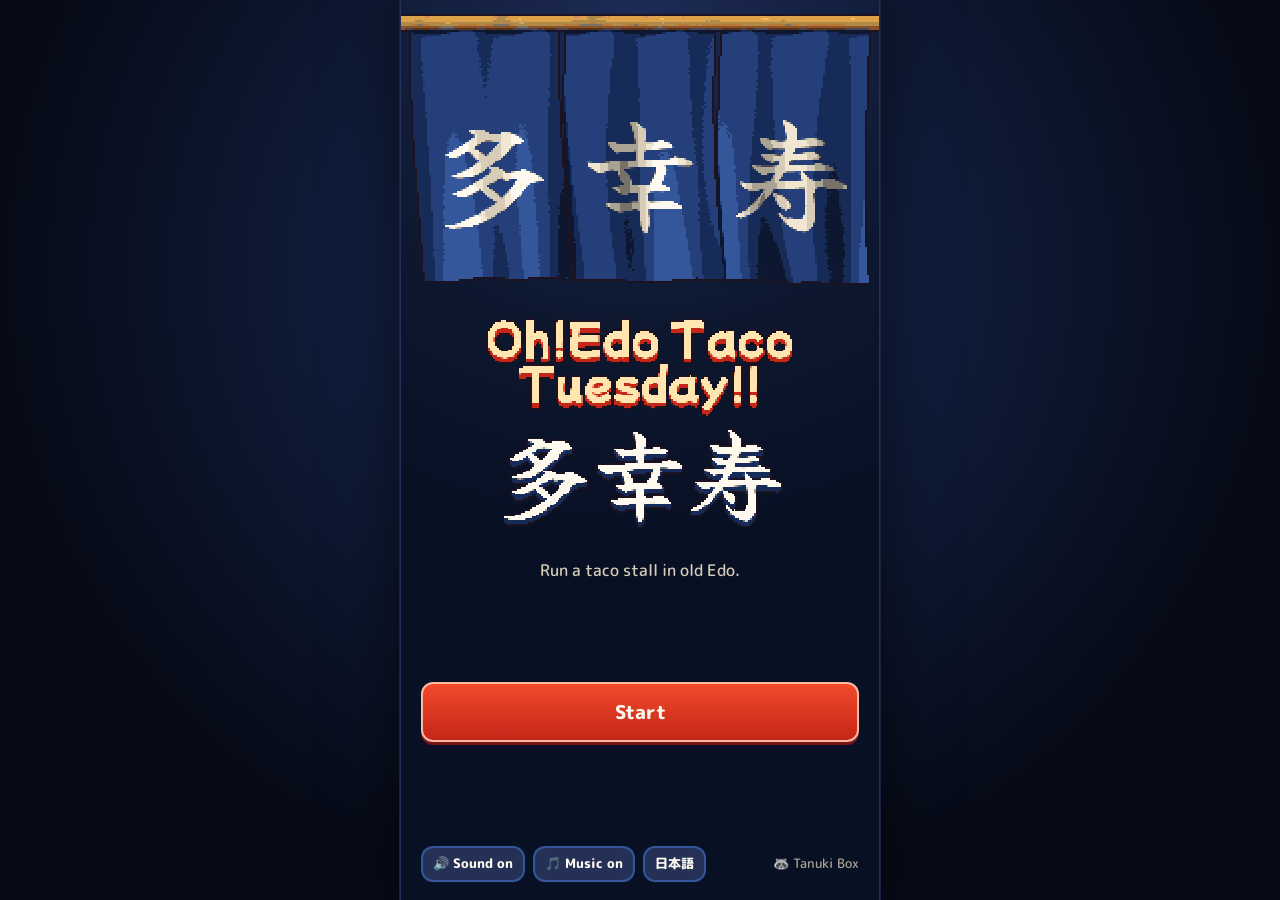
==== commit 81f8c768: "厨房の焼き場をセル調に（前の絵にもいつでも戻せる） - 七輪・油鍋・藁焼きのセル調版を、別の絵（*_toon.png）として作った。前の絵はそのまま残す - config.js の ART_STYLE" ====
--- a/index.html
+++ b/index.html
@@ -11,20 +11,20 @@
 <meta property="og:title" content="Oh!Edo Taco Tuesday!!／多幸寿">
 <meta property="og:description" content="江戸の屋台で、タコスを売ろう。ブラウザで無料で遊べます。">
 <meta property="og:url" content="https://tanukibox.github.io/OH-EDO-TACO-TUESDAY/">
-<meta property="og:image" content="https://tanukibox.github.io/OH-EDO-TACO-TUESDAY/art/output/game/ogp.png?v=18">
+<meta property="og:image" content="https://tanukibox.github.io/OH-EDO-TACO-TUESDAY/art/output/game/ogp.png?v=19">
 <meta property="og:image:width" content="1200">
 <meta property="og:image:height" content="630">
 <meta name="twitter:card" content="summary_large_image">
-<meta name="twitter:image" content="https://tanukibox.github.io/OH-EDO-TACO-TUESDAY/art/output/game/ogp.png?v=18">
-<link rel="icon" type="image/png" href="art/output/game/favicon.png?v=18">
-<link rel="apple-touch-icon" href="art/output/game/icon-180.png?v=18">
+<meta name="twitter:image" content="https://tanukibox.github.io/OH-EDO-TACO-TUESDAY/art/output/game/ogp.png?v=19">
+<link rel="icon" type="image/png" href="art/output/game/favicon.png?v=19">
+<link rel="apple-touch-icon" href="art/output/game/icon-180.png?v=19">
 <link rel="manifest" href="manifest.webmanifest">
 <meta name="apple-mobile-web-app-capable" content="yes">
 <meta name="apple-mobile-web-app-title" content="多幸寿">
 <link rel="preconnect" href="https://fonts.googleapis.com">
 <link rel="preconnect" href="https://fonts.gstatic.com" crossorigin>
 <link rel="stylesheet" href="https://fonts.googleapis.com/css2?family=M+PLUS+Rounded+1c:wght@500;800&family=Mochiy+Pop+One&family=Yuji+Syuku&display=swap">
-<link rel="stylesheet" href="style.css?v=18">
+<link rel="stylesheet" href="style.css?v=19">
 </head>
 <body>
 <div id="app">
@@ -51,45 +51,45 @@
 </div>
 
 <!-- Tanuki Box 共通土台 -->
-<script src="js/common/tb-i18n.js?v=18"></script>
-<script src="js/common/tb-input.js?v=18"></script>
-<script src="js/common/tb-sound.js?v=18"></script>
-<script src="js/common/tb-store.js?v=18"></script>
+<script src="js/common/tb-i18n.js?v=19"></script>
+<script src="js/common/tb-input.js?v=19"></script>
+<script src="js/common/tb-sound.js?v=19"></script>
+<script src="js/common/tb-store.js?v=19"></script>
 <!-- 設定（数値）とことば（日英） -->
-<script>window.OT = { VERSION: 18 };</script>
-<script src="js/game/config.js?v=18"></script>
-<script src="js/game/text.js?v=18"></script>
+<script>window.OT = { VERSION: 19 };</script>
+<script src="js/game/config.js?v=19"></script>
+<script src="js/game/text.js?v=19"></script>
 <!-- 絵の仕組み（art/build.py）が書き出す折りたたみの数値 -->
-<script src="art/output/taco_plain/fold.js?v=18"></script>
-<script src="art/output/game/art.js?v=18"></script>
+<script src="art/output/taco_plain/fold.js?v=19"></script>
+<script src="art/output/game/art.js?v=19"></script>
 <!-- ゲーム本体 -->
-<script src="js/game/state.js?v=18"></script>
-<script src="js/game/taste.js?v=18"></script>
-<script src="js/game/ui.js?v=18"></script>
-<script src="js/game/art.js?v=18"></script>
-<script src="js/game/sprites.js?v=18"></script>
-<script src="js/game/fx.js?v=18"></script>
-<script src="js/game/bgm.js?v=18"></script>
-<script src="js/game/opening.js?v=18"></script>
-<script src="js/game/tutorial.js?v=18"></script>
-<script src="js/game/sfx.js?v=18"></script>
-<script src="js/game/share.js?v=18"></script>
-<script src="js/game/auction.js?v=18"></script>
-<script src="js/game/fishing.js?v=18"></script>
-<script src="js/game/forage.js?v=18"></script>
-<script src="js/game/shop.js?v=18"></script>
-<script src="js/game/dex.js?v=18"></script>
-<script src="js/game/hunt.js?v=18"></script>
-<script src="js/game/smuggle.js?v=18"></script>
-<script src="js/game/story.js?v=18"></script>
-<script src="js/game/ending.js?v=18"></script>
-<script src="js/game/serve.js?v=18"></script>
-<script src="js/game/kitchen.js?v=18"></script>
-<script src="js/game/night.js?v=18"></script>
-<script src="js/game/news.js?v=18"></script>
-<script src="js/game/upgrades.js?v=18"></script>
-<script src="js/game/screens.js?v=18"></script>
-<script src="js/game/main.js?v=18"></script>
-<script src="js/game/dev.js?v=18"></script>
+<script src="js/game/state.js?v=19"></script>
+<script src="js/game/taste.js?v=19"></script>
+<script src="js/game/ui.js?v=19"></script>
+<script src="js/game/art.js?v=19"></script>
+<script src="js/game/sprites.js?v=19"></script>
+<script src="js/game/fx.js?v=19"></script>
+<script src="js/game/bgm.js?v=19"></script>
+<script src="js/game/opening.js?v=19"></script>
+<script src="js/game/tutorial.js?v=19"></script>
+<script src="js/game/sfx.js?v=19"></script>
+<script src="js/game/share.js?v=19"></script>
+<script src="js/game/auction.js?v=19"></script>
+<script src="js/game/fishing.js?v=19"></script>
+<script src="js/game/forage.js?v=19"></script>
+<script src="js/game/shop.js?v=19"></script>
+<script src="js/game/dex.js?v=19"></script>
+<script src="js/game/hunt.js?v=19"></script>
+<script src="js/game/smuggle.js?v=19"></script>
+<script src="js/game/story.js?v=19"></script>
+<script src="js/game/ending.js?v=19"></script>
+<script src="js/game/serve.js?v=19"></script>
+<script src="js/game/kitchen.js?v=19"></script>
+<script src="js/game/night.js?v=19"></script>
+<script src="js/game/news.js?v=19"></script>
+<script src="js/game/upgrades.js?v=19"></script>
+<script src="js/game/screens.js?v=19"></script>
+<script src="js/game/main.js?v=19"></script>
+<script src="js/game/dev.js?v=19"></script>
 </body>
 </html>
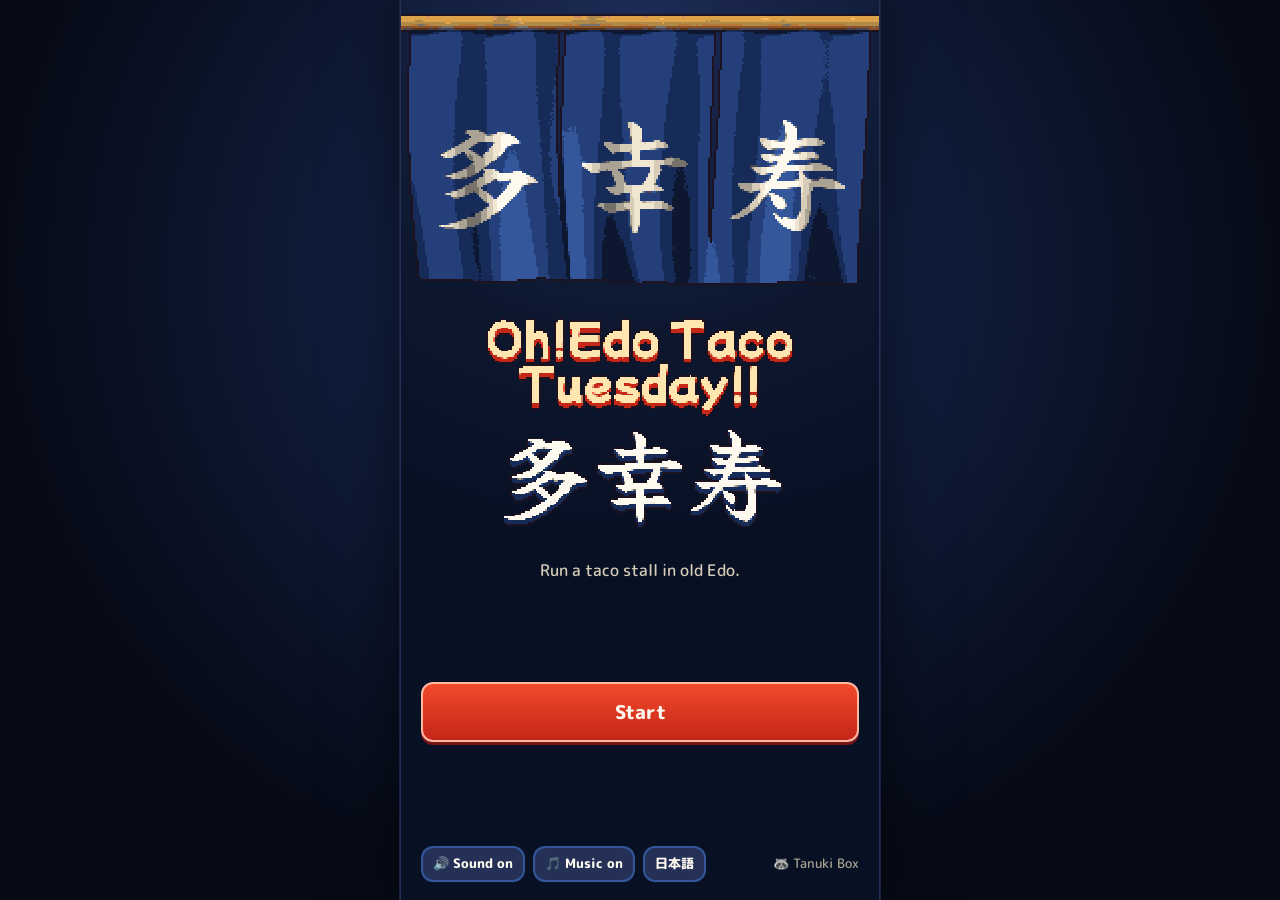
==== commit e85bbf3b: "厨房の焼き場を前の絵にもどす（ART_STYLE.kitchen = 'classic'） Co-Authored-By: Claude Opus 5.5 <noreply@anthropic.com" ====
--- a/index.html
+++ b/index.html
@@ -11,20 +11,20 @@
 <meta property="og:title" content="Oh!Edo Taco Tuesday!!／多幸寿">
 <meta property="og:description" content="江戸の屋台で、タコスを売ろう。ブラウザで無料で遊べます。">
 <meta property="og:url" content="https://tanukibox.github.io/OH-EDO-TACO-TUESDAY/">
-<meta property="og:image" content="https://tanukibox.github.io/OH-EDO-TACO-TUESDAY/art/output/game/ogp.png?v=19">
+<meta property="og:image" content="https://tanukibox.github.io/OH-EDO-TACO-TUESDAY/art/output/game/ogp.png?v=20">
 <meta property="og:image:width" content="1200">
 <meta property="og:image:height" content="630">
 <meta name="twitter:card" content="summary_large_image">
-<meta name="twitter:image" content="https://tanukibox.github.io/OH-EDO-TACO-TUESDAY/art/output/game/ogp.png?v=19">
-<link rel="icon" type="image/png" href="art/output/game/favicon.png?v=19">
-<link rel="apple-touch-icon" href="art/output/game/icon-180.png?v=19">
+<meta name="twitter:image" content="https://tanukibox.github.io/OH-EDO-TACO-TUESDAY/art/output/game/ogp.png?v=20">
+<link rel="icon" type="image/png" href="art/output/game/favicon.png?v=20">
+<link rel="apple-touch-icon" href="art/output/game/icon-180.png?v=20">
 <link rel="manifest" href="manifest.webmanifest">
 <meta name="apple-mobile-web-app-capable" content="yes">
 <meta name="apple-mobile-web-app-title" content="多幸寿">
 <link rel="preconnect" href="https://fonts.googleapis.com">
 <link rel="preconnect" href="https://fonts.gstatic.com" crossorigin>
 <link rel="stylesheet" href="https://fonts.googleapis.com/css2?family=M+PLUS+Rounded+1c:wght@500;800&family=Mochiy+Pop+One&family=Yuji+Syuku&display=swap">
-<link rel="stylesheet" href="style.css?v=19">
+<link rel="stylesheet" href="style.css?v=20">
 </head>
 <body>
 <div id="app">
@@ -51,45 +51,45 @@
 </div>
 
 <!-- Tanuki Box 共通土台 -->
-<script src="js/common/tb-i18n.js?v=19"></script>
-<script src="js/common/tb-input.js?v=19"></script>
-<script src="js/common/tb-sound.js?v=19"></script>
-<script src="js/common/tb-store.js?v=19"></script>
+<script src="js/common/tb-i18n.js?v=20"></script>
+<script src="js/common/tb-input.js?v=20"></script>
+<script src="js/common/tb-sound.js?v=20"></script>
+<script src="js/common/tb-store.js?v=20"></script>
 <!-- 設定（数値）とことば（日英） -->
-<script>window.OT = { VERSION: 19 };</script>
-<script src="js/game/config.js?v=19"></script>
-<script src="js/game/text.js?v=19"></script>
+<script>window.OT = { VERSION: 20 };</script>
+<script src="js/game/config.js?v=20"></script>
+<script src="js/game/text.js?v=20"></script>
 <!-- 絵の仕組み（art/build.py）が書き出す折りたたみの数値 -->
-<script src="art/output/taco_plain/fold.js?v=19"></script>
-<script src="art/output/game/art.js?v=19"></script>
+<script src="art/output/taco_plain/fold.js?v=20"></script>
+<script src="art/output/game/art.js?v=20"></script>
 <!-- ゲーム本体 -->
-<script src="js/game/state.js?v=19"></script>
-<script src="js/game/taste.js?v=19"></script>
-<script src="js/game/ui.js?v=19"></script>
-<script src="js/game/art.js?v=19"></script>
-<script src="js/game/sprites.js?v=19"></script>
-<script src="js/game/fx.js?v=19"></script>
-<script src="js/game/bgm.js?v=19"></script>
-<script src="js/game/opening.js?v=19"></script>
-<script src="js/game/tutorial.js?v=19"></script>
-<script src="js/game/sfx.js?v=19"></script>
-<script src="js/game/share.js?v=19"></script>
-<script src="js/game/auction.js?v=19"></script>
-<script src="js/game/fishing.js?v=19"></script>
-<script src="js/game/forage.js?v=19"></script>
-<script src="js/game/shop.js?v=19"></script>
-<script src="js/game/dex.js?v=19"></script>
-<script src="js/game/hunt.js?v=19"></script>
-<script src="js/game/smuggle.js?v=19"></script>
-<script src="js/game/story.js?v=19"></script>
-<script src="js/game/ending.js?v=19"></script>
-<script src="js/game/serve.js?v=19"></script>
-<script src="js/game/kitchen.js?v=19"></script>
-<script src="js/game/night.js?v=19"></script>
-<script src="js/game/news.js?v=19"></script>
-<script src="js/game/upgrades.js?v=19"></script>
-<script src="js/game/screens.js?v=19"></script>
-<script src="js/game/main.js?v=19"></script>
-<script src="js/game/dev.js?v=19"></script>
+<script src="js/game/state.js?v=20"></script>
+<script src="js/game/taste.js?v=20"></script>
+<script src="js/game/ui.js?v=20"></script>
+<script src="js/game/art.js?v=20"></script>
+<script src="js/game/sprites.js?v=20"></script>
+<script src="js/game/fx.js?v=20"></script>
+<script src="js/game/bgm.js?v=20"></script>
+<script src="js/game/opening.js?v=20"></script>
+<script src="js/game/tutorial.js?v=20"></script>
+<script src="js/game/sfx.js?v=20"></script>
+<script src="js/game/share.js?v=20"></script>
+<script src="js/game/auction.js?v=20"></script>
+<script src="js/game/fishing.js?v=20"></script>
+<script src="js/game/forage.js?v=20"></script>
+<script src="js/game/shop.js?v=20"></script>
+<script src="js/game/dex.js?v=20"></script>
+<script src="js/game/hunt.js?v=20"></script>
+<script src="js/game/smuggle.js?v=20"></script>
+<script src="js/game/story.js?v=20"></script>
+<script src="js/game/ending.js?v=20"></script>
+<script src="js/game/serve.js?v=20"></script>
+<script src="js/game/kitchen.js?v=20"></script>
+<script src="js/game/night.js?v=20"></script>
+<script src="js/game/news.js?v=20"></script>
+<script src="js/game/upgrades.js?v=20"></script>
+<script src="js/game/screens.js?v=20"></script>
+<script src="js/game/main.js?v=20"></script>
+<script src="js/game/dev.js?v=20"></script>
 </body>
 </html>
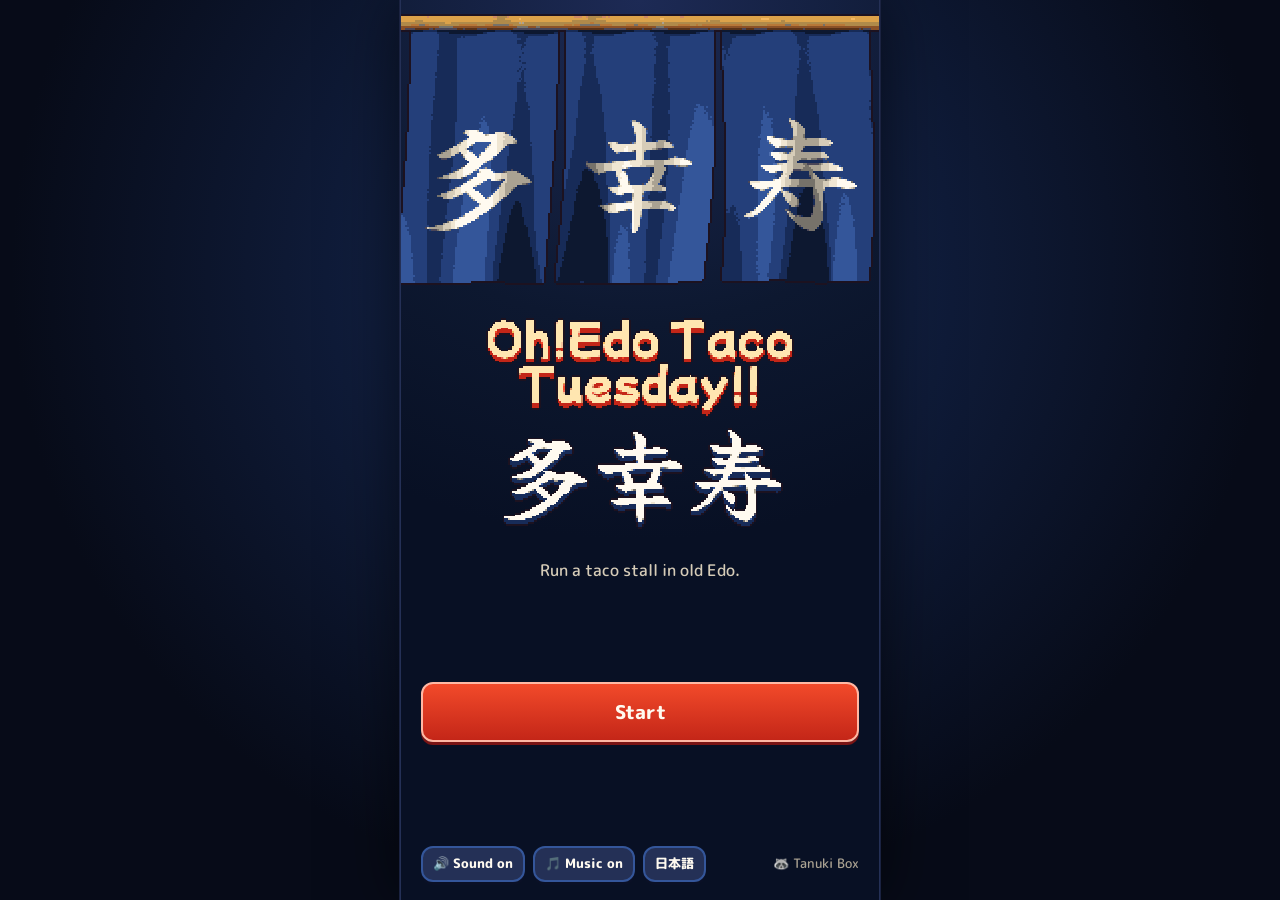
==== commit 1da5e2cc: "夜の屋台を前の塗り方に戻し、地図・背景にも前の塗り方の版を作った - 夜の屋台：前の塗り方（提灯の灯りで照らす）を基本に。改装の絵（台・のれん・提灯）も前の塗り方で作り直した   （のれんを提灯の奥に" ====
--- a/index.html
+++ b/index.html
@@ -11,20 +11,20 @@
 <meta property="og:title" content="Oh!Edo Taco Tuesday!!／多幸寿">
 <meta property="og:description" content="江戸の屋台で、タコスを売ろう。ブラウザで無料で遊べます。">
 <meta property="og:url" content="https://tanukibox.github.io/OH-EDO-TACO-TUESDAY/">
-<meta property="og:image" content="https://tanukibox.github.io/OH-EDO-TACO-TUESDAY/art/output/game/ogp.png?v=20">
+<meta property="og:image" content="https://tanukibox.github.io/OH-EDO-TACO-TUESDAY/art/output/game/ogp.png?v=21">
 <meta property="og:image:width" content="1200">
 <meta property="og:image:height" content="630">
 <meta name="twitter:card" content="summary_large_image">
-<meta name="twitter:image" content="https://tanukibox.github.io/OH-EDO-TACO-TUESDAY/art/output/game/ogp.png?v=20">
-<link rel="icon" type="image/png" href="art/output/game/favicon.png?v=20">
-<link rel="apple-touch-icon" href="art/output/game/icon-180.png?v=20">
+<meta name="twitter:image" content="https://tanukibox.github.io/OH-EDO-TACO-TUESDAY/art/output/game/ogp.png?v=21">
+<link rel="icon" type="image/png" href="art/output/game/favicon.png?v=21">
+<link rel="apple-touch-icon" href="art/output/game/icon-180.png?v=21">
 <link rel="manifest" href="manifest.webmanifest">
 <meta name="apple-mobile-web-app-capable" content="yes">
 <meta name="apple-mobile-web-app-title" content="多幸寿">
 <link rel="preconnect" href="https://fonts.googleapis.com">
 <link rel="preconnect" href="https://fonts.gstatic.com" crossorigin>
 <link rel="stylesheet" href="https://fonts.googleapis.com/css2?family=M+PLUS+Rounded+1c:wght@500;800&family=Mochiy+Pop+One&family=Yuji+Syuku&display=swap">
-<link rel="stylesheet" href="style.css?v=20">
+<link rel="stylesheet" href="style.css?v=21">
 </head>
 <body>
 <div id="app">
@@ -51,45 +51,45 @@
 </div>
 
 <!-- Tanuki Box 共通土台 -->
-<script src="js/common/tb-i18n.js?v=20"></script>
-<script src="js/common/tb-input.js?v=20"></script>
-<script src="js/common/tb-sound.js?v=20"></script>
-<script src="js/common/tb-store.js?v=20"></script>
+<script src="js/common/tb-i18n.js?v=21"></script>
+<script src="js/common/tb-input.js?v=21"></script>
+<script src="js/common/tb-sound.js?v=21"></script>
+<script src="js/common/tb-store.js?v=21"></script>
 <!-- 設定（数値）とことば（日英） -->
-<script>window.OT = { VERSION: 20 };</script>
-<script src="js/game/config.js?v=20"></script>
-<script src="js/game/text.js?v=20"></script>
+<script>window.OT = { VERSION: 21 };</script>
+<script src="js/game/config.js?v=21"></script>
+<script src="js/game/text.js?v=21"></script>
 <!-- 絵の仕組み（art/build.py）が書き出す折りたたみの数値 -->
-<script src="art/output/taco_plain/fold.js?v=20"></script>
-<script src="art/output/game/art.js?v=20"></script>
+<script src="art/output/taco_plain/fold.js?v=21"></script>
+<script src="art/output/game/art.js?v=21"></script>
 <!-- ゲーム本体 -->
-<script src="js/game/state.js?v=20"></script>
-<script src="js/game/taste.js?v=20"></script>
-<script src="js/game/ui.js?v=20"></script>
-<script src="js/game/art.js?v=20"></script>
-<script src="js/game/sprites.js?v=20"></script>
-<script src="js/game/fx.js?v=20"></script>
-<script src="js/game/bgm.js?v=20"></script>
-<script src="js/game/opening.js?v=20"></script>
-<script src="js/game/tutorial.js?v=20"></script>
-<script src="js/game/sfx.js?v=20"></script>
-<script src="js/game/share.js?v=20"></script>
-<script src="js/game/auction.js?v=20"></script>
-<script src="js/game/fishing.js?v=20"></script>
-<script src="js/game/forage.js?v=20"></script>
-<script src="js/game/shop.js?v=20"></script>
-<script src="js/game/dex.js?v=20"></script>
-<script src="js/game/hunt.js?v=20"></script>
-<script src="js/game/smuggle.js?v=20"></script>
-<script src="js/game/story.js?v=20"></script>
-<script src="js/game/ending.js?v=20"></script>
-<script src="js/game/serve.js?v=20"></script>
-<script src="js/game/kitchen.js?v=20"></script>
-<script src="js/game/night.js?v=20"></script>
-<script src="js/game/news.js?v=20"></script>
-<script src="js/game/upgrades.js?v=20"></script>
-<script src="js/game/screens.js?v=20"></script>
-<script src="js/game/main.js?v=20"></script>
-<script src="js/game/dev.js?v=20"></script>
+<script src="js/game/state.js?v=21"></script>
+<script src="js/game/taste.js?v=21"></script>
+<script src="js/game/ui.js?v=21"></script>
+<script src="js/game/art.js?v=21"></script>
+<script src="js/game/sprites.js?v=21"></script>
+<script src="js/game/fx.js?v=21"></script>
+<script src="js/game/bgm.js?v=21"></script>
+<script src="js/game/opening.js?v=21"></script>
+<script src="js/game/tutorial.js?v=21"></script>
+<script src="js/game/sfx.js?v=21"></script>
+<script src="js/game/share.js?v=21"></script>
+<script src="js/game/auction.js?v=21"></script>
+<script src="js/game/fishing.js?v=21"></script>
+<script src="js/game/forage.js?v=21"></script>
+<script src="js/game/shop.js?v=21"></script>
+<script src="js/game/dex.js?v=21"></script>
+<script src="js/game/hunt.js?v=21"></script>
+<script src="js/game/smuggle.js?v=21"></script>
+<script src="js/game/story.js?v=21"></script>
+<script src="js/game/ending.js?v=21"></script>
+<script src="js/game/serve.js?v=21"></script>
+<script src="js/game/kitchen.js?v=21"></script>
+<script src="js/game/night.js?v=21"></script>
+<script src="js/game/news.js?v=21"></script>
+<script src="js/game/upgrades.js?v=21"></script>
+<script src="js/game/screens.js?v=21"></script>
+<script src="js/game/main.js?v=21"></script>
+<script src="js/game/dev.js?v=21"></script>
 </body>
 </html>
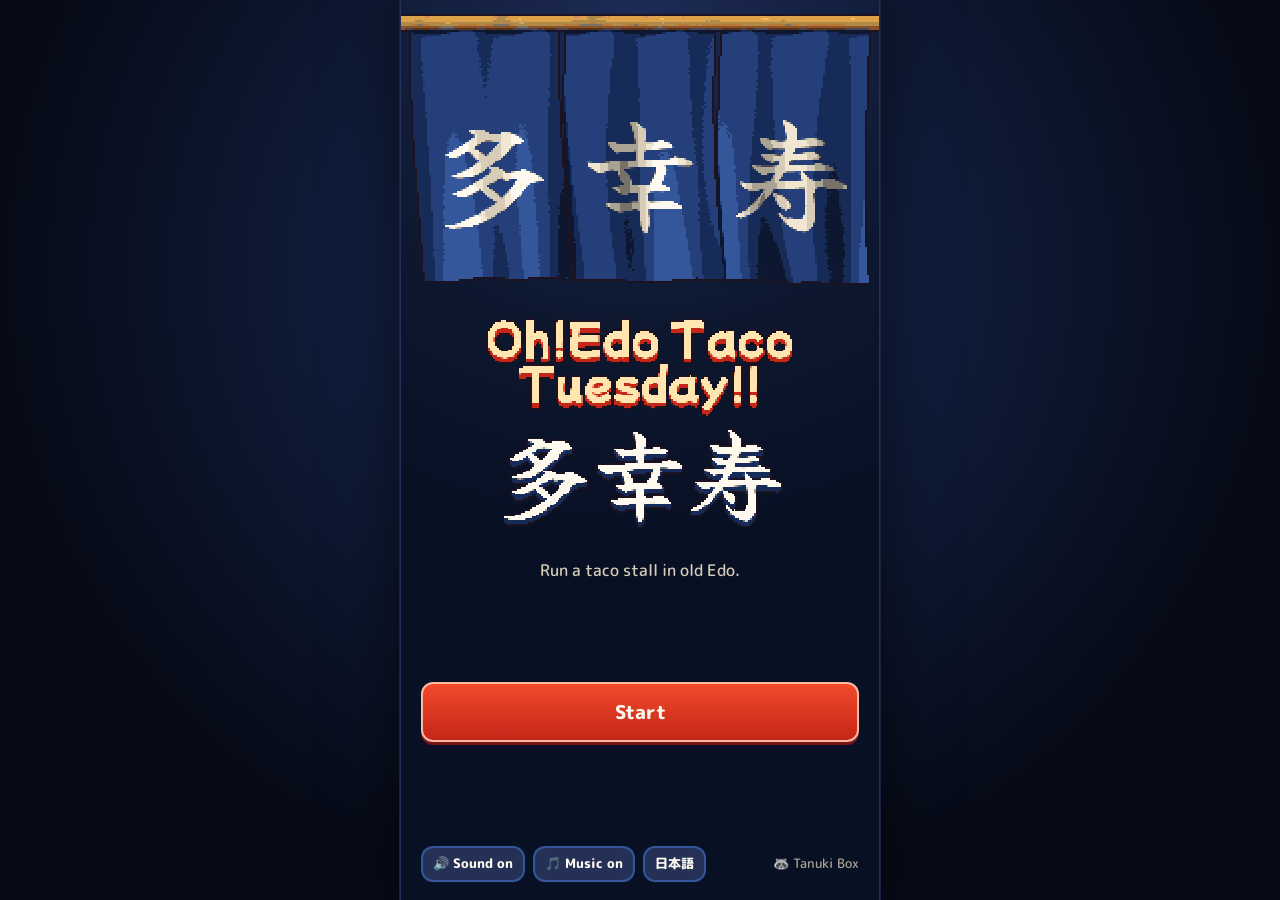
==== commit e8390f3e: "完成度を上げる：最後まで遊べる確認・実績・他店の主人の来店・ミニゲームのBGM・演出・速い起動・英語の見直し - 「次の日へ」で朝の場面（お城の使い・辰五郎の鯛）を確かめていなかったのを直した（お店だ" ====
--- a/index.html
+++ b/index.html
@@ -11,20 +11,20 @@
 <meta property="og:title" content="Oh!Edo Taco Tuesday!!／多幸寿">
 <meta property="og:description" content="江戸の屋台で、タコスを売ろう。ブラウザで無料で遊べます。">
 <meta property="og:url" content="https://tanukibox.github.io/OH-EDO-TACO-TUESDAY/">
-<meta property="og:image" content="https://tanukibox.github.io/OH-EDO-TACO-TUESDAY/art/output/game/ogp.png?v=21">
+<meta property="og:image" content="https://tanukibox.github.io/OH-EDO-TACO-TUESDAY/art/output/game/ogp.png?v=22">
 <meta property="og:image:width" content="1200">
 <meta property="og:image:height" content="630">
 <meta name="twitter:card" content="summary_large_image">
-<meta name="twitter:image" content="https://tanukibox.github.io/OH-EDO-TACO-TUESDAY/art/output/game/ogp.png?v=21">
-<link rel="icon" type="image/png" href="art/output/game/favicon.png?v=21">
-<link rel="apple-touch-icon" href="art/output/game/icon-180.png?v=21">
+<meta name="twitter:image" content="https://tanukibox.github.io/OH-EDO-TACO-TUESDAY/art/output/game/ogp.png?v=22">
+<link rel="icon" type="image/png" href="art/output/game/favicon.png?v=22">
+<link rel="apple-touch-icon" href="art/output/game/icon-180.png?v=22">
 <link rel="manifest" href="manifest.webmanifest">
 <meta name="apple-mobile-web-app-capable" content="yes">
 <meta name="apple-mobile-web-app-title" content="多幸寿">
 <link rel="preconnect" href="https://fonts.googleapis.com">
 <link rel="preconnect" href="https://fonts.gstatic.com" crossorigin>
 <link rel="stylesheet" href="https://fonts.googleapis.com/css2?family=M+PLUS+Rounded+1c:wght@500;800&family=Mochiy+Pop+One&family=Yuji+Syuku&display=swap">
-<link rel="stylesheet" href="style.css?v=21">
+<link rel="stylesheet" href="style.css?v=22">
 </head>
 <body>
 <div id="app">
@@ -51,45 +51,46 @@
 </div>
 
 <!-- Tanuki Box 共通土台 -->
-<script src="js/common/tb-i18n.js?v=21"></script>
-<script src="js/common/tb-input.js?v=21"></script>
-<script src="js/common/tb-sound.js?v=21"></script>
-<script src="js/common/tb-store.js?v=21"></script>
+<script src="js/common/tb-i18n.js?v=22"></script>
+<script src="js/common/tb-input.js?v=22"></script>
+<script src="js/common/tb-sound.js?v=22"></script>
+<script src="js/common/tb-store.js?v=22"></script>
 <!-- 設定（数値）とことば（日英） -->
-<script>window.OT = { VERSION: 21 };</script>
-<script src="js/game/config.js?v=21"></script>
-<script src="js/game/text.js?v=21"></script>
+<script>window.OT = { VERSION: 22 };</script>
+<script src="js/game/config.js?v=22"></script>
+<script src="js/game/text.js?v=22"></script>
 <!-- 絵の仕組み（art/build.py）が書き出す折りたたみの数値 -->
-<script src="art/output/taco_plain/fold.js?v=21"></script>
-<script src="art/output/game/art.js?v=21"></script>
+<script src="art/output/taco_plain/fold.js?v=22"></script>
+<script src="art/output/game/art.js?v=22"></script>
 <!-- ゲーム本体 -->
-<script src="js/game/state.js?v=21"></script>
-<script src="js/game/taste.js?v=21"></script>
-<script src="js/game/ui.js?v=21"></script>
-<script src="js/game/art.js?v=21"></script>
-<script src="js/game/sprites.js?v=21"></script>
-<script src="js/game/fx.js?v=21"></script>
-<script src="js/game/bgm.js?v=21"></script>
-<script src="js/game/opening.js?v=21"></script>
-<script src="js/game/tutorial.js?v=21"></script>
-<script src="js/game/sfx.js?v=21"></script>
-<script src="js/game/share.js?v=21"></script>
-<script src="js/game/auction.js?v=21"></script>
-<script src="js/game/fishing.js?v=21"></script>
-<script src="js/game/forage.js?v=21"></script>
-<script src="js/game/shop.js?v=21"></script>
-<script src="js/game/dex.js?v=21"></script>
-<script src="js/game/hunt.js?v=21"></script>
-<script src="js/game/smuggle.js?v=21"></script>
-<script src="js/game/story.js?v=21"></script>
-<script src="js/game/ending.js?v=21"></script>
-<script src="js/game/serve.js?v=21"></script>
-<script src="js/game/kitchen.js?v=21"></script>
-<script src="js/game/night.js?v=21"></script>
-<script src="js/game/news.js?v=21"></script>
-<script src="js/game/upgrades.js?v=21"></script>
-<script src="js/game/screens.js?v=21"></script>
-<script src="js/game/main.js?v=21"></script>
-<script src="js/game/dev.js?v=21"></script>
+<script src="js/game/state.js?v=22"></script>
+<script src="js/game/taste.js?v=22"></script>
+<script src="js/game/ui.js?v=22"></script>
+<script src="js/game/art.js?v=22"></script>
+<script src="js/game/sprites.js?v=22"></script>
+<script src="js/game/fx.js?v=22"></script>
+<script src="js/game/bgm.js?v=22"></script>
+<script src="js/game/opening.js?v=22"></script>
+<script src="js/game/tutorial.js?v=22"></script>
+<script src="js/game/sfx.js?v=22"></script>
+<script src="js/game/share.js?v=22"></script>
+<script src="js/game/auction.js?v=22"></script>
+<script src="js/game/fishing.js?v=22"></script>
+<script src="js/game/forage.js?v=22"></script>
+<script src="js/game/shop.js?v=22"></script>
+<script src="js/game/dex.js?v=22"></script>
+<script src="js/game/hunt.js?v=22"></script>
+<script src="js/game/smuggle.js?v=22"></script>
+<script src="js/game/story.js?v=22"></script>
+<script src="js/game/ending.js?v=22"></script>
+<script src="js/game/serve.js?v=22"></script>
+<script src="js/game/kitchen.js?v=22"></script>
+<script src="js/game/night.js?v=22"></script>
+<script src="js/game/news.js?v=22"></script>
+<script src="js/game/upgrades.js?v=22"></script>
+<script src="js/game/achieve.js?v=22"></script>
+<script src="js/game/screens.js?v=22"></script>
+<script src="js/game/main.js?v=22"></script>
+<script src="js/game/dev.js?v=22"></script>
 </body>
 </html>
--- a/style.css
+++ b/style.css
@@ -39,6 +39,7 @@
 .screen.scroll { overflow-y: auto; -webkit-overflow-scrolling: touch; padding-bottom: calc(96px + var(--safe-b)); }
 #loading { position: absolute; inset: 0; display: grid; place-items: center; font-size: 48px; animation: spin 1.2s linear infinite; }
 body.ready #loading { display: none; }
+body.ready.busy #loading { display: grid; z-index: 200; background: rgba(7,11,24,.6); }   /* 夜やミニゲームの前に、絵がそろうのを待つあいだ */
 @keyframes spin { to { transform: rotate(360deg); } }
 
 canvas.pix { image-rendering: pixelated; image-rendering: crisp-edges; display: block; }
@@ -204,8 +205,8 @@
 }
 
 /* ---------- 第2段階 ---------- */
-.row-btns { display: flex; align-items: center; gap: 10px; margin: 4px 16px; }
-.chapter-name { margin-left: auto; font-size: 13px; color: var(--lantern2); border: 1px solid #4a4658; border-radius: 999px; padding: 2px 10px; }
+.row-btns { display: flex; flex-wrap: wrap; align-items: center; gap: 10px; margin: 4px 16px; }
+.chapter-name { white-space: nowrap; margin-left: auto; font-size: 13px; color: var(--lantern2); border: 1px solid #4a4658; border-radius: 999px; padding: 2px 10px; }
 .kago-panel { display: flex; gap: 10px; align-items: center; margin: 10px 16px; padding: 10px; background: #2e1a12; border: 2px solid #8c5228; border-radius: 12px; }
 .kago-panel > div { display: flex; flex-direction: column; gap: 2px; flex: 1; }
 .kago-panel span { font-size: 12px; color: var(--ink2); }
@@ -313,7 +314,9 @@
 .pin.shop { background: #d2ec9a; }
 .pin.soon { background: #aaa292; opacity: .8; }
 .pin.blocked { opacity: .55; }
-.pin.home { background: #f24a2a; color: #fffaf0; cursor: default; }
+.pin.home { background: #f24a2a; color: #fffaf0; cursor: default; transform: translate(-14px, -100%); }   /* 屋台の札は目印の右へ（魚河岸の札と重ならないように） */
+.pin.home::after { left: 14px; }
+html:lang(en) .pin { font-size: 9px; padding: 1px 4px; }   /* 英語の札は少し小さく */
 .auc-panel { background-size: cover; background-position: center; image-rendering: pixelated; }
 .dlg-face-img { width: 56px; height: 56px; }
 .dlg-face { overflow: hidden; }
@@ -337,6 +340,12 @@
 .fx-banner.nushi { background: linear-gradient(90deg, transparent, rgba(23,43,88,.95) 15%, rgba(23,43,88,.95) 85%, transparent); animation: pop .3s ease-out, shake .4s; }
 .fx-banner.win { background: linear-gradient(90deg, transparent, rgba(31,106,44,.92) 15%, rgba(31,106,44,.92) 85%, transparent); }
 .fx-banner.out { opacity: 0; }
+.fx-banner.bz { background: linear-gradient(90deg, transparent, rgba(122,20,20,.95) 15%, rgba(122,20,20,.95) 85%, transparent); animation: pop .3s ease-out, bzRise .6s ease-out; }
+.fx-banner.bz .fx-sub { font-family: "Yuji Syuku", serif; font-size: 30px; letter-spacing: 4px; }
+@keyframes bzRise { from { transform: translateY(40px); } to { transform: translateY(0); } }
+.fx-banner.kaiso { background: linear-gradient(90deg, transparent, rgba(140,82,40,.95) 15%, rgba(140,82,40,.95) 85%, transparent); }
+.fx-banner.premium { top: 20%; padding: 10px 0; background: linear-gradient(90deg, transparent, rgba(220,162,74,.95) 15%, rgba(220,162,74,.95) 85%, transparent); }
+.fx-banner.premium .fx-title { color: #1c1220; text-shadow: none; }
 .fx-title { font-family: "Mochiy Pop One", sans-serif; font-size: 36px; color: #ffe6b0; text-shadow: 0 3px 0 #1c1220; }
 .fx-sub { font-family: "Yuji Syuku", serif; font-size: 26px; color: #fffaf0; }
 @keyframes shake { 0%, 100% { transform: translateX(0); } 25% { transform: translateX(-8px); } 75% { transform: translateX(8px); } }
@@ -825,3 +834,17 @@
 .kaiso-row .btn { flex: none; white-space: nowrap; }
 .kaiso-row .btn.off { opacity: .45; }
 .kaiso-max { flex: none; font-size: 11px; color: var(--muted); }
+.ym-key { font-size: 10px; font-weight: 900; padding: 1px 6px; border-radius: 6px; background: #f24a2a; color: #fffaf0; }
+.ym-crate:has(.ym-key) { border-color: #f24a2a; }
+
+/* ---------- 実績 ---------- */
+.ach-card { display: flex; gap: 10px; align-items: center; background: var(--panel2); border: 2px solid var(--line); border-radius: 12px; padding: 8px 10px; opacity: .75; }
+.ach-card.got { opacity: 1; border-color: var(--lantern); background: #3a3020; }
+.ach-icon { font-size: 24px; flex: none; }
+.ach-info { display: flex; flex-direction: column; min-width: 0; }
+.ach-info b { font-size: 14px; }
+.ach-info span { font-size: 12px; color: var(--ink2); }
+.ach-day { color: var(--lantern2) !important; }
+.ach-prog { color: var(--lantern) !important; font-weight: 800; }
+.notice.goals { background: #3a3020; border: 2px solid var(--lantern); color: var(--ink); }
+.notice.goals ul { margin: 6px 0 8px; padding-left: 1.2em; font-size: 13px; font-weight: 600; line-height: 1.6; }
